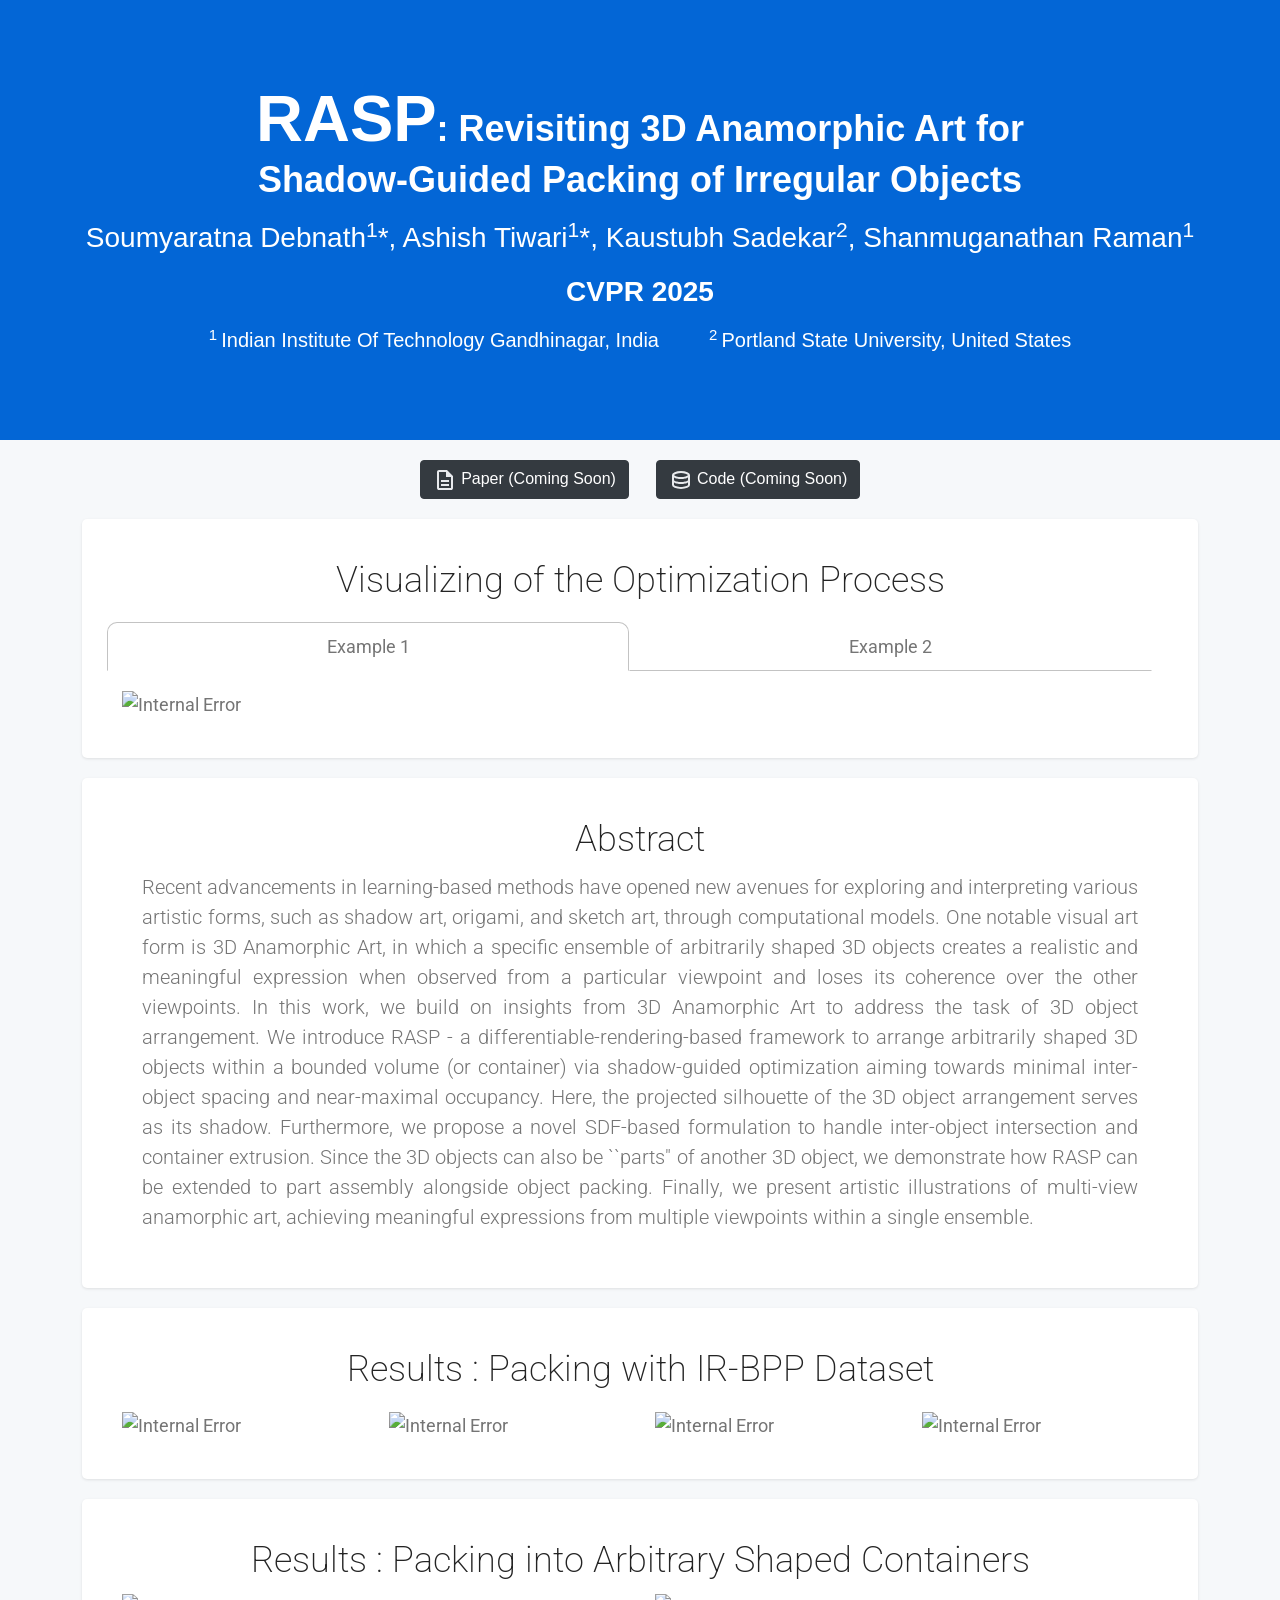
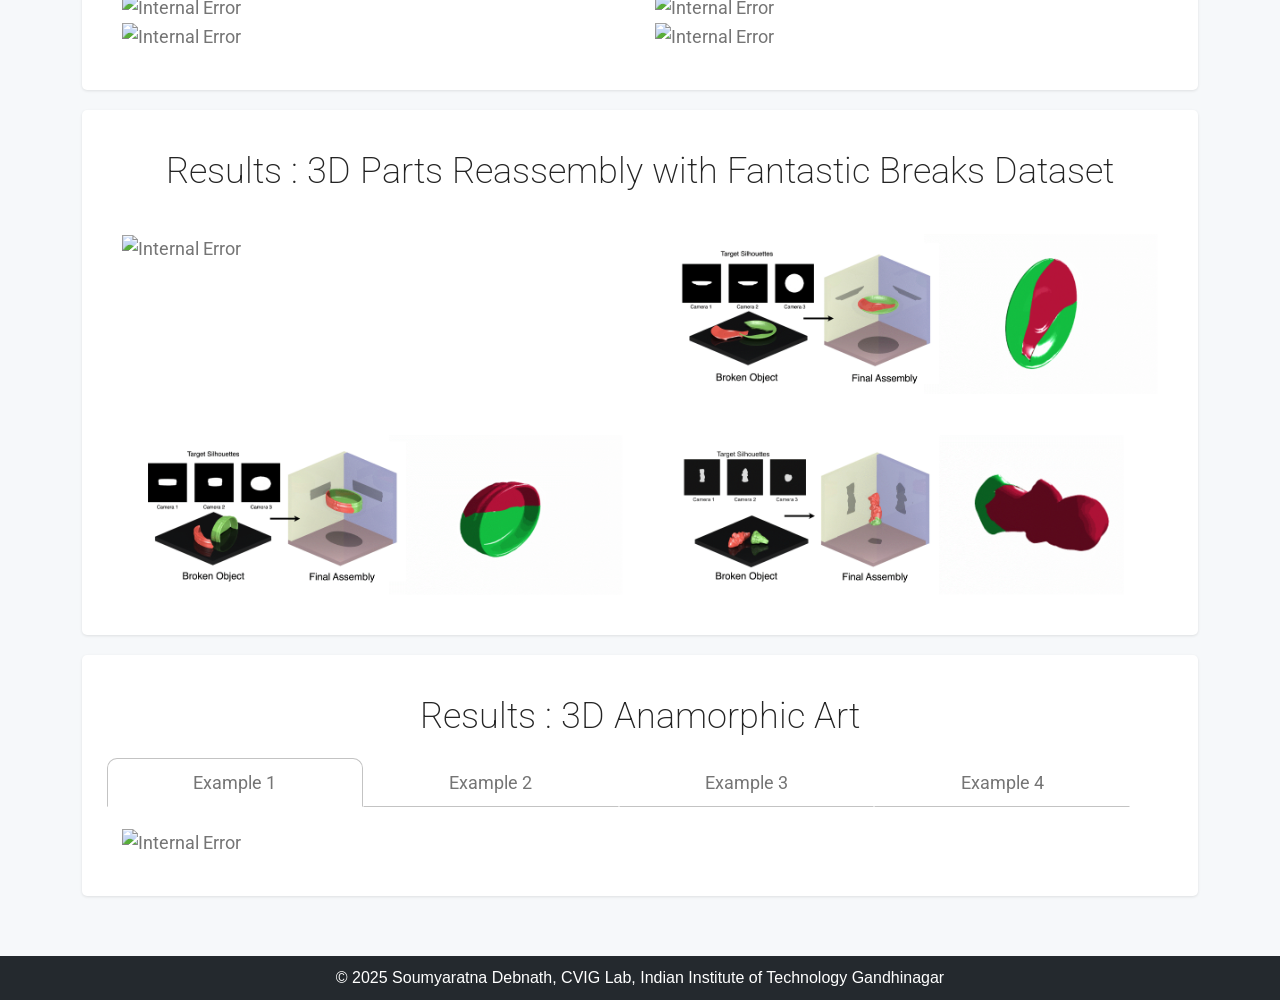
==== index.html @ 567b9231 "updated" ====
<!DOCTYPE html>
<html lang="en">

<head>
    <meta charset="UTF-8">
    <meta name="viewport" content="width=device-width, initial-scale=1.0">
    <title>RASP</title>
    <link rel="preconnect" href="https://fonts.googleapis.com">
    <link rel="preconnect" href="https://fonts.gstatic.com" crossorigin>
    <link href="https://fonts.googleapis.com/css2?family=Roboto:ital,wght@0,100;0,300;0,400;0,500;0,700;0,900;1,100;1,300;1,400;1,500;1,700;1,900&display=swap" rel="stylesheet">
    <link href="https://fonts.googleapis.com/css2?family=Alex+Brush&display=swap" rel="stylesheet">
    <link rel="icon" href="files/box.png" type="image">
    
    <link rel="stylesheet" href="https://stackpath.bootstrapcdn.com/bootstrap/4.5.2/css/bootstrap.min.css">
    <script src="https://code.jquery.com/jquery-3.5.1.slim.min.js"></script>
    <script src="https://cdn.jsdelivr.net/npm/@popperjs/core@2.9.3/dist/umd/popper.min.js"></script>
    <script src="https://stackpath.bootstrapcdn.com/bootstrap/4.5.2/js/bootstrap.min.js"></script>
    <link rel="stylesheet" href="styles.css">
</head>

<body>

    <header class="header area">
        <ul class="bubbles">
            <li></li>
            <li></li>
            <li></li>
            <li></li>
            <li></li>
            <li></li>
            <li></li>
            <li></li>
            <li></li>
            <li></li>
        </ul>
        <h1><span style="font-size: 65px;">RASP</span>: Revisiting 3D Anamorphic Art for <br>Shadow-Guided 
            Packing of Irregular Objects</h1>
        <h3 style="margin-top: 20px;">Soumyaratna Debnath<sup>1</sup>*, Ashish Tiwari<sup>1</sup>*, Kaustubh Sadekar<sup>2</sup>, Shanmuganathan Raman<sup>1</sup></h3>
        <h3 style="margin-top: 20px;"><a href="https://cvpr.thecvf.com" class="sigAnchor">CVPR 2025</a></h3>
        <h5 style="margin-top: 20px;"><sup>1 </sup>Indian Institute Of Technology Gandhinagar, India &nbsp;&nbsp;&nbsp;&nbsp;&nbsp;&nbsp;&nbsp;&nbsp;<sup>2 </sup>Portland State University, United States</h5>
    </header>

    <main class="content">
        
        <div style="display: flex; justify-content: center; margin-bottom: 20px;">
            <a class="btn btn-dark" href="index.html"><img src="files/description.svg"/> Paper (Coming Soon)</a> &nbsp;&nbsp;&nbsp;&nbsp;&nbsp;&nbsp;
            <a class="btn btn-dark" href="index.html"><img src="files/database.svg"/> Code (Coming Soon)</a>
        </div>
        
        <section>
            <h2>Visualizing of the Optimization Process</h2>
            <div class="row" style="margin-top: 20px;">
                <div class="tabOpti activeOpti" data-image="OptiImg1">Example 1</div>
                <div class="tabOpti" data-image="OptiImg2">Example 2</div>
            </div>
            <img id="OptiImg1" class="imgOpti" src="files/gif_hd/13.gif" alt="Internal Error" style="margin-top: 20px;">
            <img id="OptiImg2" class="hiddenOpti imgOpti" src="files/gif_hd/14.gif" alt="Internal Error">
        </section>

        <section>
            <h2>Abstract</h2>
            <p class="abstract">
                Recent advancements in learning-based methods have opened new avenues for exploring and interpreting various artistic forms, such as shadow art, origami, and sketch art, through computational models. One notable visual art form is 3D Anamorphic Art, in which a specific ensemble of arbitrarily shaped 3D objects creates a realistic and meaningful expression when observed from a particular viewpoint and loses its coherence over the other viewpoints. In this work, we build on insights from 3D Anamorphic Art to address the task of 3D object arrangement. We introduce RASP - a differentiable-rendering-based framework to arrange arbitrarily shaped 3D objects within a bounded volume (or container) via shadow-guided optimization aiming towards minimal inter-object spacing and near-maximal occupancy. Here, the projected silhouette of the 3D object arrangement serves as its shadow. Furthermore, we propose a novel SDF-based formulation to handle inter-object intersection and container extrusion. Since the 3D objects can also be ``parts" of another 3D object, we demonstrate how RASP can be extended to part assembly alongside object packing. Finally, we present artistic illustrations of multi-view anamorphic art, achieving meaningful expressions from multiple viewpoints within a single ensemble.
            </p>
        </section>

        <section>
            <h2>Results : Packing with IR-BPP Dataset</h2>
            <div class="row" style="margin-top: 20px;">
                <div class="col-md-3">
                    <img src="files\gif_hd\abc.gif" alt="Internal Error" style="width: 100%;">
                </div>
                <div class="col-md-3">
                    <img src="files\gif_hd\blk.gif" alt="Internal Error" style="width: 100%;">
                </div>
                <div class="col-md-3">
                    <img src="files\gif_hd\gen.gif" alt="Internal Error" style="width: 100%;">
                </div>
                <div class="col-md-3">
                    <img src="files\gif_hd\kit.gif" alt="Internal Error" style="width: 100%;">
                </div>
            </div>
        </section>

        <section>
            <h2>Results : Packing into Arbitrary Shaped Containers</h2>
                <div class="row">
                    <div class="col-md-6">
                        <img src="files\gif_hd\1.gif" alt="Internal Error" style="width: 100%;">
                    </div>
                    <div class="col-md-6">
                        <img src="files\gif_hd\2.gif" alt="Internal Error" style="width: 100%;">
                    </div>
                </div>
                <div class="row">
                    <div class="col-md-6">
                        <img src="files\gif_hd\4.gif" alt="Internal Error" style="width: 100%;">
                    </div>
                    <div class="col-md-6">
                        <img src="files\gif_hd\3.gif" alt="Internal Error" style="width: 100%;">
                    </div>
                </div>
        </section>

        <section>
            <h2>Results : 3D Parts Reassembly with Fantastic Breaks Dataset</h2>
                <div class="row" style="margin-top: 40px;">
                    <div class="col-md-6">
                        <img src="files\gif_hd\5.gif" alt="Internal Error" style="width: 100%;">
                    </div>
                    <div class="col-md-6">
                        <img src="files\gif_hd\6.gif" alt="Internal Error" style="width: 100%;">
                    </div>
                </div>
                <div class="row" style="margin-top: 40px;">
                    <div class="col-md-6">
                        <img src="files\gif_hd\7.gif" alt="Internal Error" style="width: 100%;">
                    </div>
                    <div class="col-md-6">
                        <img src="files\gif_hd\8.gif" alt="Internal Error" style="width: 100%;">
                    </div>
                </div>
        </section>

        <section>
            <h2>Results : 3D Anamorphic Art</h2>
            <!-- Navigation tabs -->
            <div class="row" style="margin-top: 20px;">
                <!-- Notice the data-image now matches the image IDs -->
                <div class="tabAno activeAno" data-image="AnoImg1">Example 1</div>
                <div class="tabAno" data-image="AnoImg2">Example 2</div>
                <div class="tabAno" data-image="AnoImg3">Example 3</div>
                <div class="tabAno" data-image="AnoImg4">Example 4</div>
            </div>
            <!-- Image elements -->
            <img id="AnoImg1" class="imgAno" src="files/gif_hd/10.gif" alt="Internal Error">
            <img id="AnoImg2" class="hiddenAno imgAno" src="files/gif_hd/9.gif" alt="Internal Error">
            <img id="AnoImg3" class="hiddenAno imgAno" src="files/gif_hd/12.gif" alt="Internal Error">
            <img id="AnoImg4" class="hiddenAno imgAno" src="files/gif_hd/11.gif" alt="Internal Error">
        </section>

    </main>

    <footer class="footer">
        &copy; 2025 Soumyaratna Debnath, CVIG Lab, Indian Institute of Technology Gandhinagar
    </footer>

    <script>
        // 3D Anamorphic Art Navigation
        const tabsAno = document.querySelectorAll('.tabAno');
        const imagesAno = document.querySelectorAll('.imgAno');
      
        tabsAno.forEach(tab => {
          tab.addEventListener('click', () => {
            tabsAno.forEach(t => t.classList.remove('activeAno'));
            imagesAno.forEach(img => img.classList.add('hiddenAno'));
      
            tab.classList.add('activeAno');
      
            const imageId = tab.getAttribute('data-image');
            document.getElementById(imageId).classList.remove('hiddenAno');
          });
        });

        // Optimization Process Navigation
        const tabsOpti = document.querySelectorAll('.tabOpti');
        const imagesOpti = document.querySelectorAll('.imgOpti');
      
        tabsOpti.forEach(tab => {
          tab.addEventListener('click', () => {
            tabsOpti.forEach(t => t.classList.remove('activeOpti'));
            imagesOpti.forEach(img => img.classList.add('hiddenOpti'));
      
            tab.classList.add('activeOpti');
      
            const imageId = tab.getAttribute('data-image');
            document.getElementById(imageId).classList.remove('hiddenOpti');
          });
        });
    </script>
</body>
</html>
---- styles.css ----
/* Resetting default styles */
* {
    margin: 0;
    padding: 0;
    box-sizing: border-box;
}
/* Body and container styles */
body {
    font-family: Arial, sans-serif;
    background-color: #f6f8fa;
    color: #333;
    overflow-x: hidden;
}
/* Header styles */
.header {
    background-color: #0366d6;
    color: #ffffff;
    padding: 80px 40px;
    text-align: center;
}

.header h1 {
    margin-bottom: 10px;
    font-weight: 600;
    font-size: 36px;
}
/* Main content styles */
.content {
    padding: 20px;
    background-color: #f6f8fa;
}
.content section {
    margin-left: 5%;
    margin-right: 5%;
    margin-bottom: 20px;
    background-color: #ffffff;
    padding: 40px;
    border-radius: 5px;
    box-shadow: 0 1px 3px rgba(0, 0, 0, 0.1);
    font-size: 18px;
    color: #757575;

    font-family: "Roboto", sans-serif;
    font-weight: 400;
    font-style: normal;
}
.content h2 {
    margin-bottom: 0px;
    color: #242424; 
    font-family: "Roboto", sans-serif;
    font-weight: 200;
    font-size: 36px;
    text-align: center;
    margin-bottom: 10px;
}

/* Footer styles */
.footer {
    background-color: #24292e;
    color: #ffffff;
    text-align: center;
    padding: 10px 0;
    margin-top: 20px;
}

/* Custom */
p {
    text-align: justify;
}
.scribImg {
    border: 1px solid rgb(184, 184, 184);
    border-radius: 20px;
}
.scribImgCol{
    padding:1px;
}
.rowHeadding{
    padding: 2px; 
    color:#ffffff;
    text-align: center;
    /* font-family: serif; */
    font-weight: bold;
    background-color: #00152d;
    border: 2px solid white;
    margin-bottom: 5px;
    border-radius: 50px;
}
.generationLabel{
    display: flex; 
    justify-content: center;
    /* font-family: serif; */
    color: #0366d6;
    align-items: center;
}
.realImg{
    border-radius: 20px;
}
.sigAnchor{
    color: rgb(255, 255, 255);
    text-decoration: none;
    font-weight: bold;
}
.sigAnchor:hover{
    color: rgb(255, 255, 255);
    text-decoration: none;
}
.teaserImage{
    width: 100%;
    margin-left: auto;
    margin-right: auto;
    position: fixed;
    z-index: -1;
}
#placeHolder{
    height: 50vh;
}
#bgWrap{
    position: absolute;
    z-index: -2;
    width: 100%;
    height: 100%;
    top: 0;
    left: 0;
}
.abstract{
    padding-left: 20px; padding-right:20px;
    font-family: 'Roboto', sans-serif;
    font-weight: 300;
    font-size: 20px;
}
/* Styling for the navigation tabs for Anomorpic */
.tabAno {
    display: inline-block;
    text-align: center;
    cursor: pointer;
    padding: 10px;
    width: 24%;
    border-left: 1px solid white;
    border-right: 1px solid white;
    border-top: 1px solid white;
    border-bottom: 1px solid rgb(195, 195, 195);
    margin-bottom: 20px;
}
.activeAno {
    border-left: 1px solid rgb(195, 195, 195);
    border-right: 1px solid rgb(195, 195, 195);
    border-top: 1px solid rgb(195, 195, 195);
    border-bottom: 1px solid white;
    border-radius: 10px 10px 0px 0px;
}
.hiddenAno {
    display: none;
}
.imgAno {
    width: 100%;
}
/* Styling for the navigation tabs for Optimization */
.tabOpti {
    display: inline-block;
    text-align: center;
    cursor: pointer;
    padding: 10px;
    width: 49%;
    border-left: 1px solid white;
    border-right: 1px solid white;
    border-top: 1px solid white;
    border-bottom: 1px solid rgb(195, 195, 195);
}
.activeOpti {
    border-left: 1px solid rgb(195, 195, 195);
    border-right: 1px solid rgb(195, 195, 195);
    border-top: 1px solid rgb(195, 195, 195);
    border-bottom: 1px solid white;
    border-radius: 10px 10px 0px 0px;
}
.hiddenOpti {
    display: none;
}
.imgOpti {
    width: 100%;
}

.area {
    position: relative;
    background: #0366d6;  
    background: -webkit-linear-gradient(to left, #8f94fb, #4e54c8);  
    width: 100%;
    overflow: hidden;
  }
  
  /* //////////////////////// Animations //////////////////////// */
    
  /* Container for the floating shapes */
  .bubbles {
    position: absolute;
    top: 0;
    left: 0;
    width: 100%;
    height: 100%;
    z-index: 1;
    margin: 0;
    padding: 0;
    list-style: none;
  }
    
  /* Base styling for each bubble converted to a rounded square */
  .bubbles li {
    position: absolute;
    display: block;
    background: rgba(255, 255, 255, 0.3);
    bottom: -150px; /* Start below the visible area */
    border-radius: 10px; /* Rounded corners */
    animation: floatAndRotate linear infinite;
  }
    
  /* Define variations for each shape with slower animation durations */
  .bubbles li:nth-child(1) {
    left: 10%;
    width: 40px;
    height: 40px;
    animation-duration: 24s;
    animation-delay: 0s;
  }
    
  .bubbles li:nth-child(2) {
    left: 20%;
    width: 60px;
    height: 60px;
    animation-duration: 30s;
    animation-delay: 2s;
  }
    
  .bubbles li:nth-child(3) {
    left: 25%;
    width: 50px;
    height: 50px;
    animation-duration: 36s;
    animation-delay: 4s;
  }
    
  .bubbles li:nth-child(4) {
    left: 40%;
    width: 30px;
    height: 30px;
    animation-duration: 20s;
    animation-delay: 0s;
  }
    
  .bubbles li:nth-child(5) {
    left: 55%;
    width: 70px;
    height: 70px;
    animation-duration: 40s;
    animation-delay: 3s;
  }
    
  .bubbles li:nth-child(6) {
    left: 65%;
    width: 40px;
    height: 40px;
    animation-duration: 24s;
    animation-delay: 1s;
  }
    
  .bubbles li:nth-child(7) {
    left: 75%;
    width: 50px;
    height: 50px;
    animation-duration: 28s;
    animation-delay: 4s;
  }
    
  .bubbles li:nth-child(8) {
    left: 85%;
    width: 30px;
    height: 30px;
    animation-duration: 22s;
    animation-delay: 0s;
  }
    
  .bubbles li:nth-child(9) {
    left: 90%;
    width: 60px;
    height: 60px;
    animation-duration: 32s;
    animation-delay: 2s;
  }
    
  .bubbles li:nth-child(10) {
    left: 5%;
    width: 50px;
    height: 50px;
    animation-duration: 26s;
    animation-delay: 3s;
  }
    
  /* Keyframes for floating upward and rotating */
  @keyframes floatAndRotate {
    0% {
      transform: translateY(0) rotate(0deg) scale(1);
      opacity: 0.5;
    }
    100% {
      transform: translateY(-1000px) rotate(360deg) scale(1.5);
      opacity: 0;
    }
  }
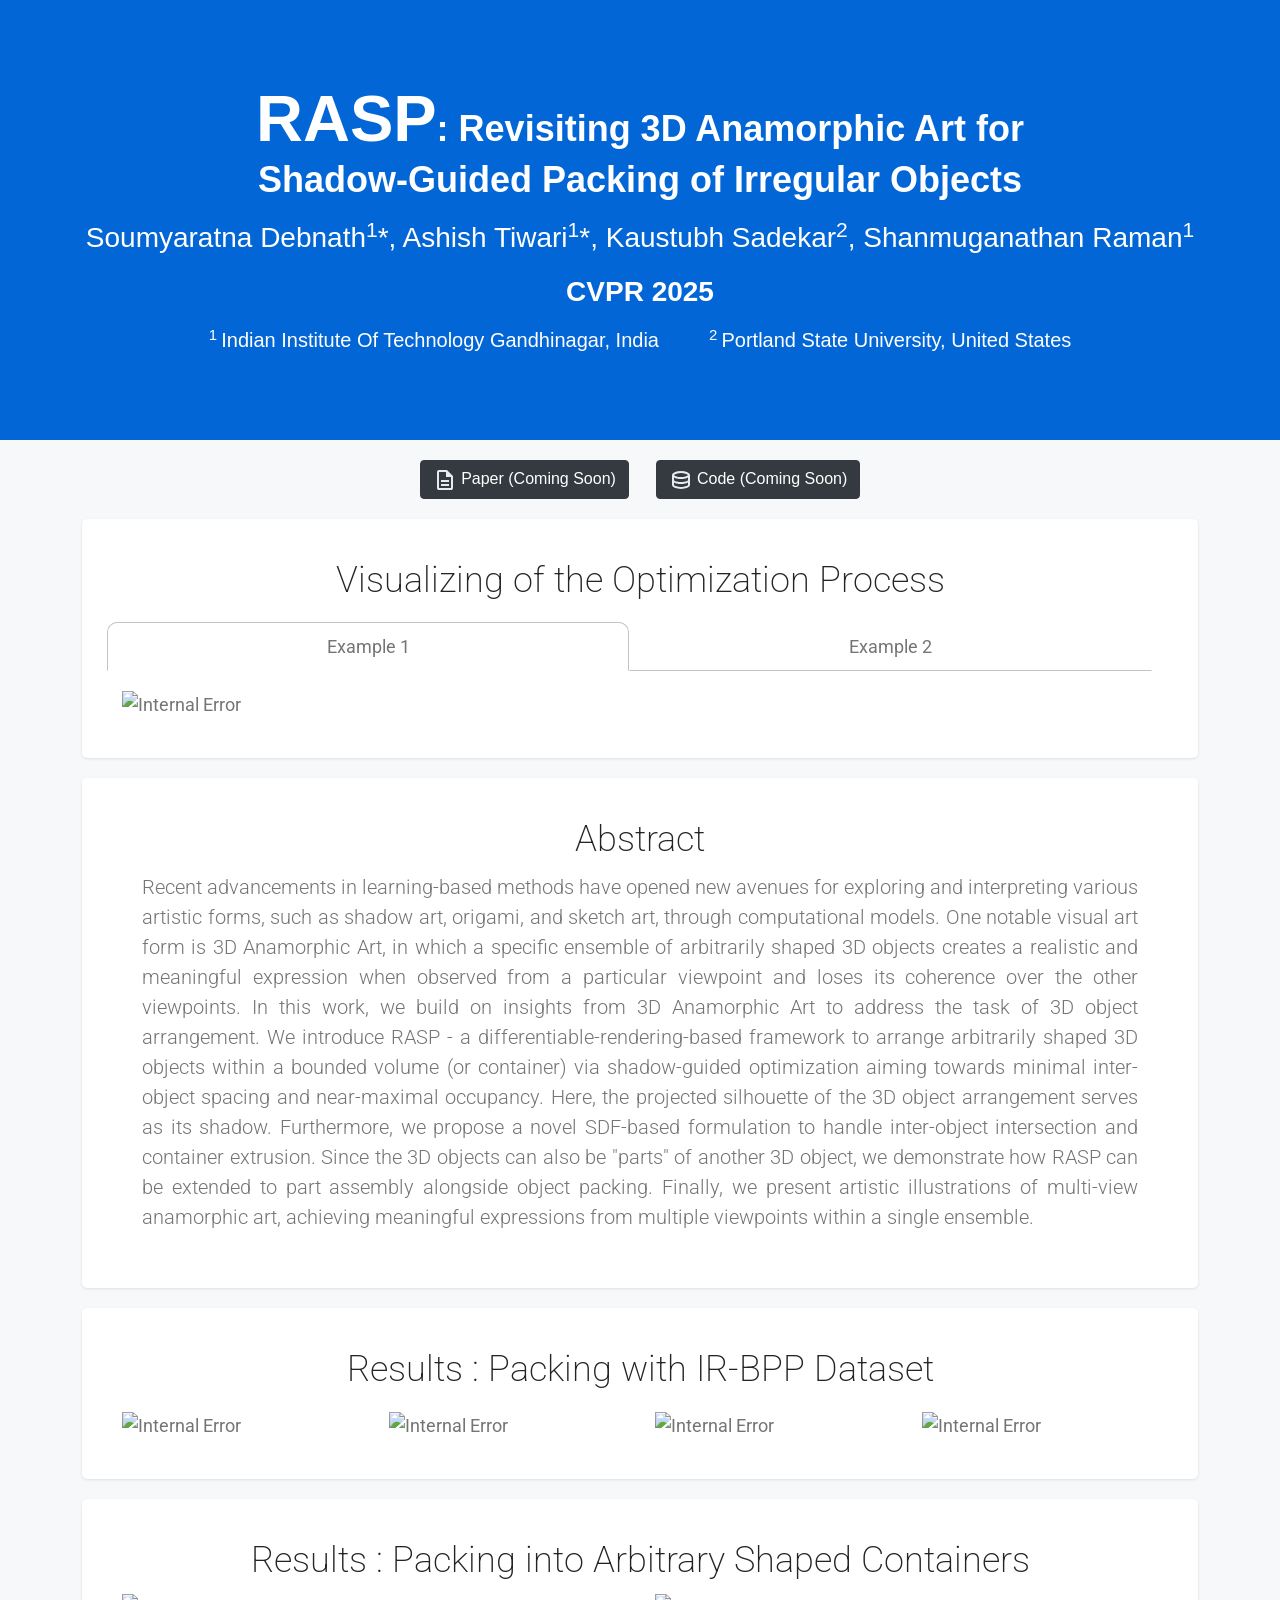
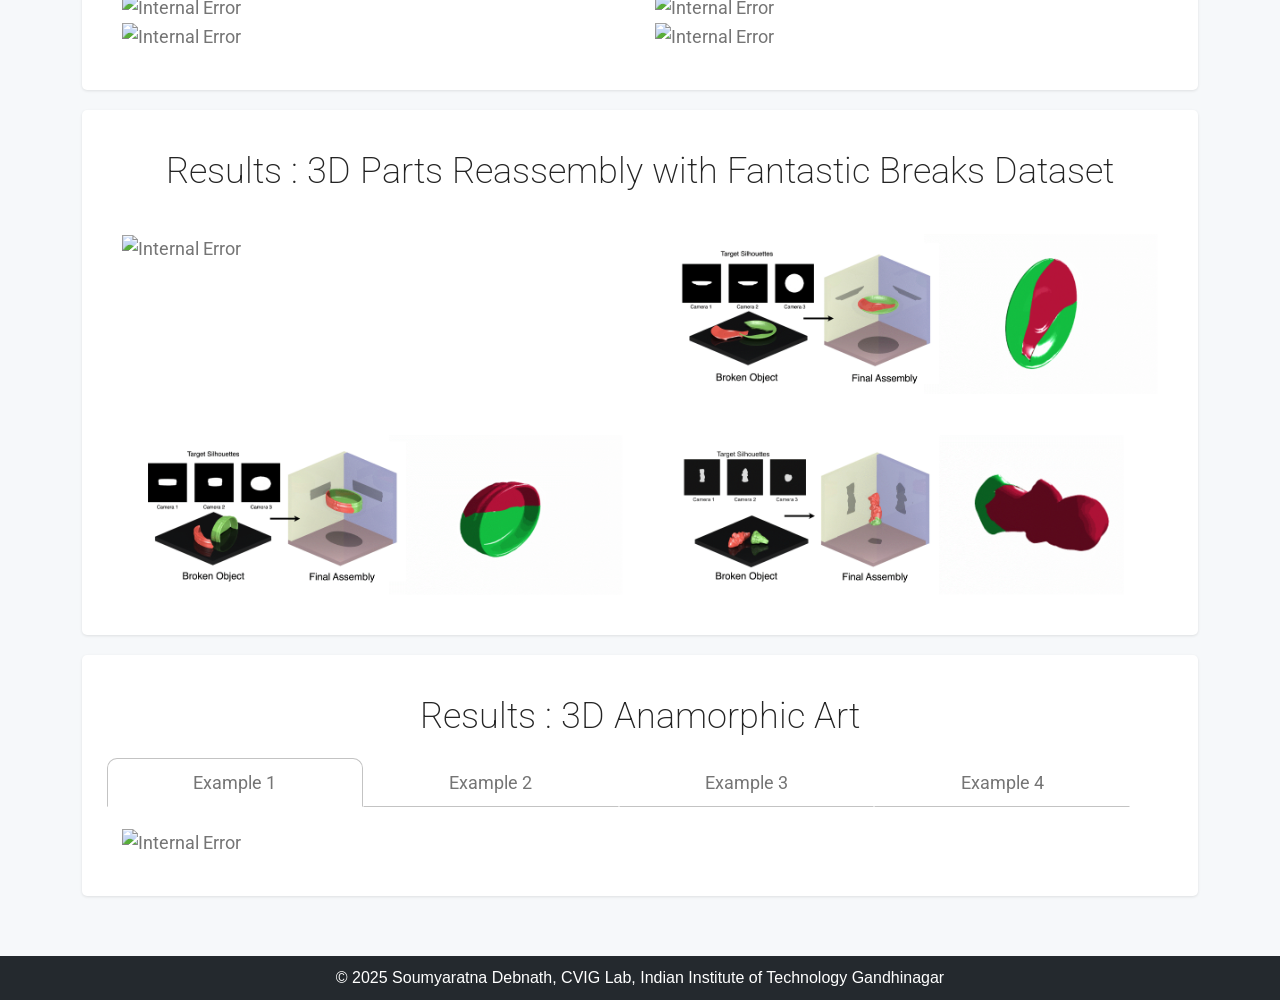
==== commit 03991adf: "Update index.html" ====
--- a/index.html
+++ b/index.html
@@ -60,7 +60,7 @@
         <section>
             <h2>Abstract</h2>
             <p class="abstract">
-                Recent advancements in learning-based methods have opened new avenues for exploring and interpreting various artistic forms, such as shadow art, origami, and sketch art, through computational models. One notable visual art form is 3D Anamorphic Art, in which a specific ensemble of arbitrarily shaped 3D objects creates a realistic and meaningful expression when observed from a particular viewpoint and loses its coherence over the other viewpoints. In this work, we build on insights from 3D Anamorphic Art to address the task of 3D object arrangement. We introduce RASP - a differentiable-rendering-based framework to arrange arbitrarily shaped 3D objects within a bounded volume (or container) via shadow-guided optimization aiming towards minimal inter-object spacing and near-maximal occupancy. Here, the projected silhouette of the 3D object arrangement serves as its shadow. Furthermore, we propose a novel SDF-based formulation to handle inter-object intersection and container extrusion. Since the 3D objects can also be ``parts" of another 3D object, we demonstrate how RASP can be extended to part assembly alongside object packing. Finally, we present artistic illustrations of multi-view anamorphic art, achieving meaningful expressions from multiple viewpoints within a single ensemble.
+                Recent advancements in learning-based methods have opened new avenues for exploring and interpreting various artistic forms, such as shadow art, origami, and sketch art, through computational models. One notable visual art form is 3D Anamorphic Art, in which a specific ensemble of arbitrarily shaped 3D objects creates a realistic and meaningful expression when observed from a particular viewpoint and loses its coherence over the other viewpoints. In this work, we build on insights from 3D Anamorphic Art to address the task of 3D object arrangement. We introduce RASP - a differentiable-rendering-based framework to arrange arbitrarily shaped 3D objects within a bounded volume (or container) via shadow-guided optimization aiming towards minimal inter-object spacing and near-maximal occupancy. Here, the projected silhouette of the 3D object arrangement serves as its shadow. Furthermore, we propose a novel SDF-based formulation to handle inter-object intersection and container extrusion. Since the 3D objects can also be "parts" of another 3D object, we demonstrate how RASP can be extended to part assembly alongside object packing. Finally, we present artistic illustrations of multi-view anamorphic art, achieving meaningful expressions from multiple viewpoints within a single ensemble.
             </p>
         </section>
 
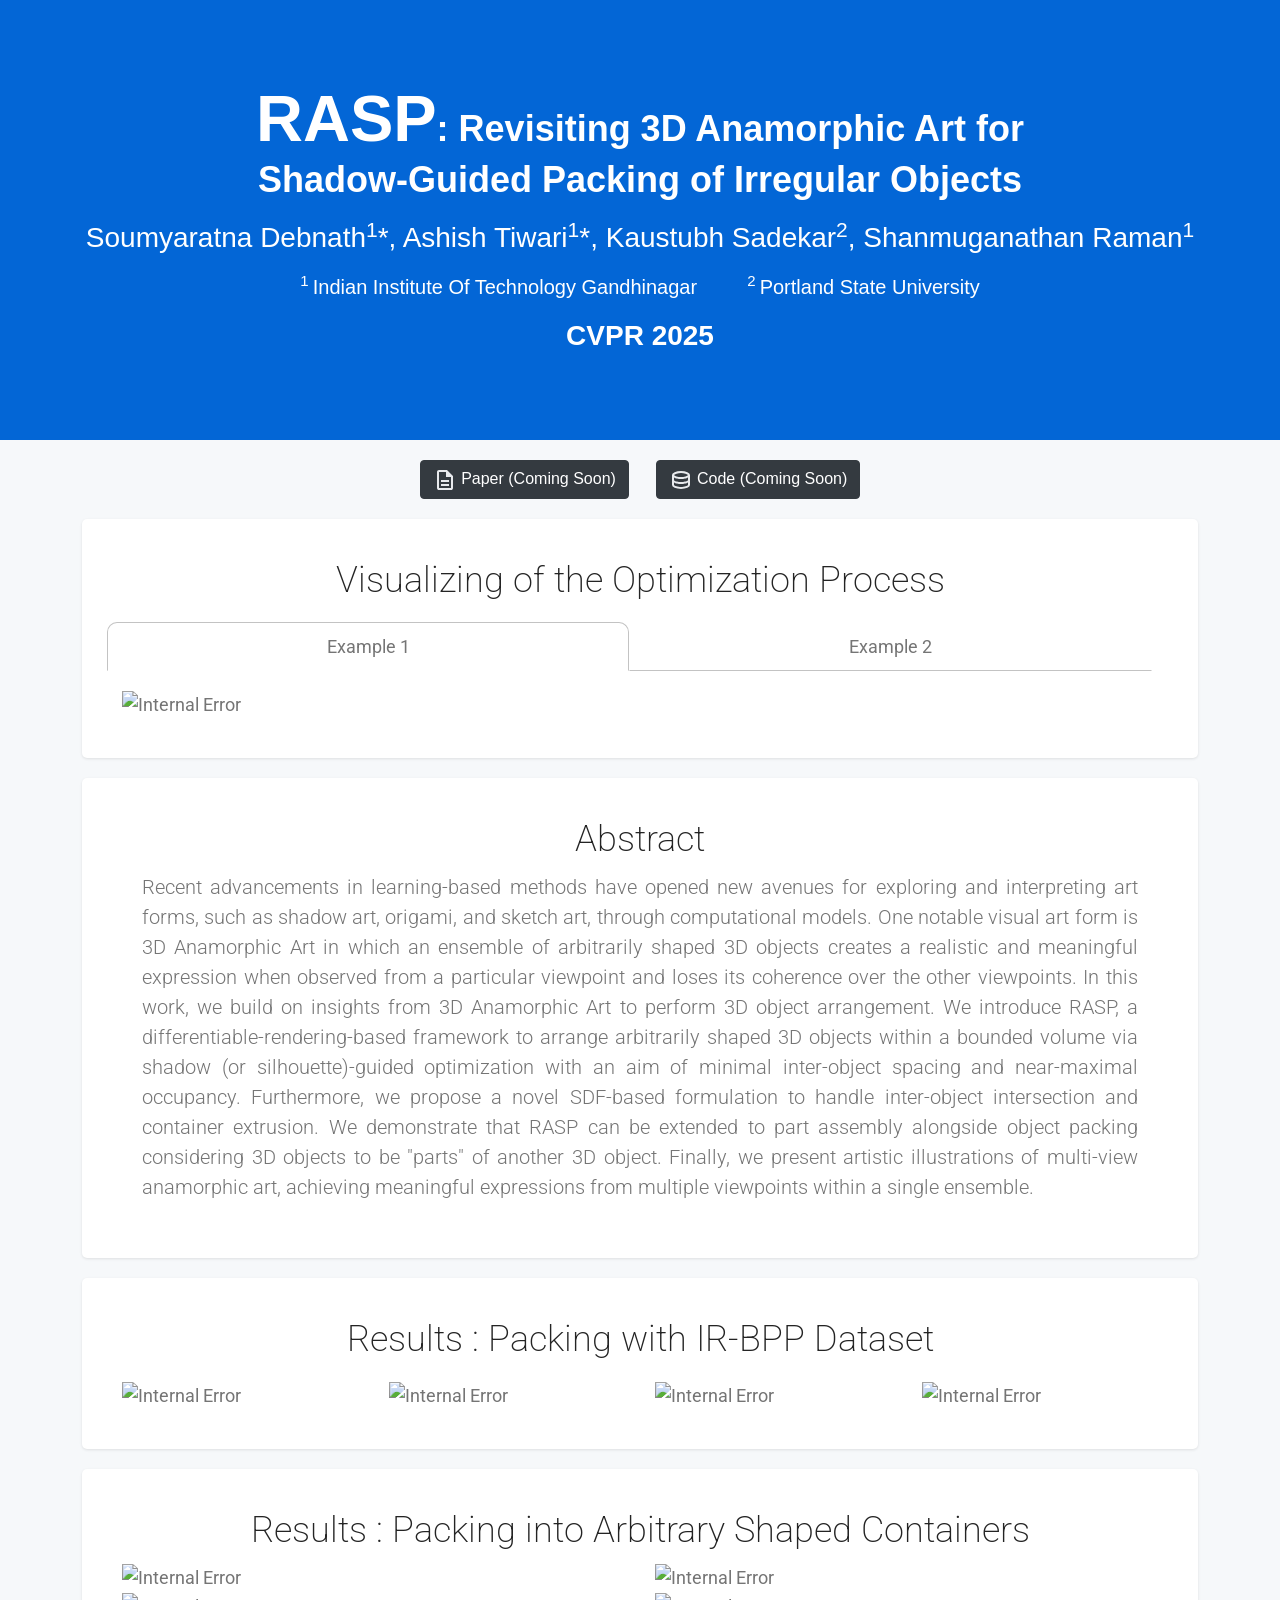
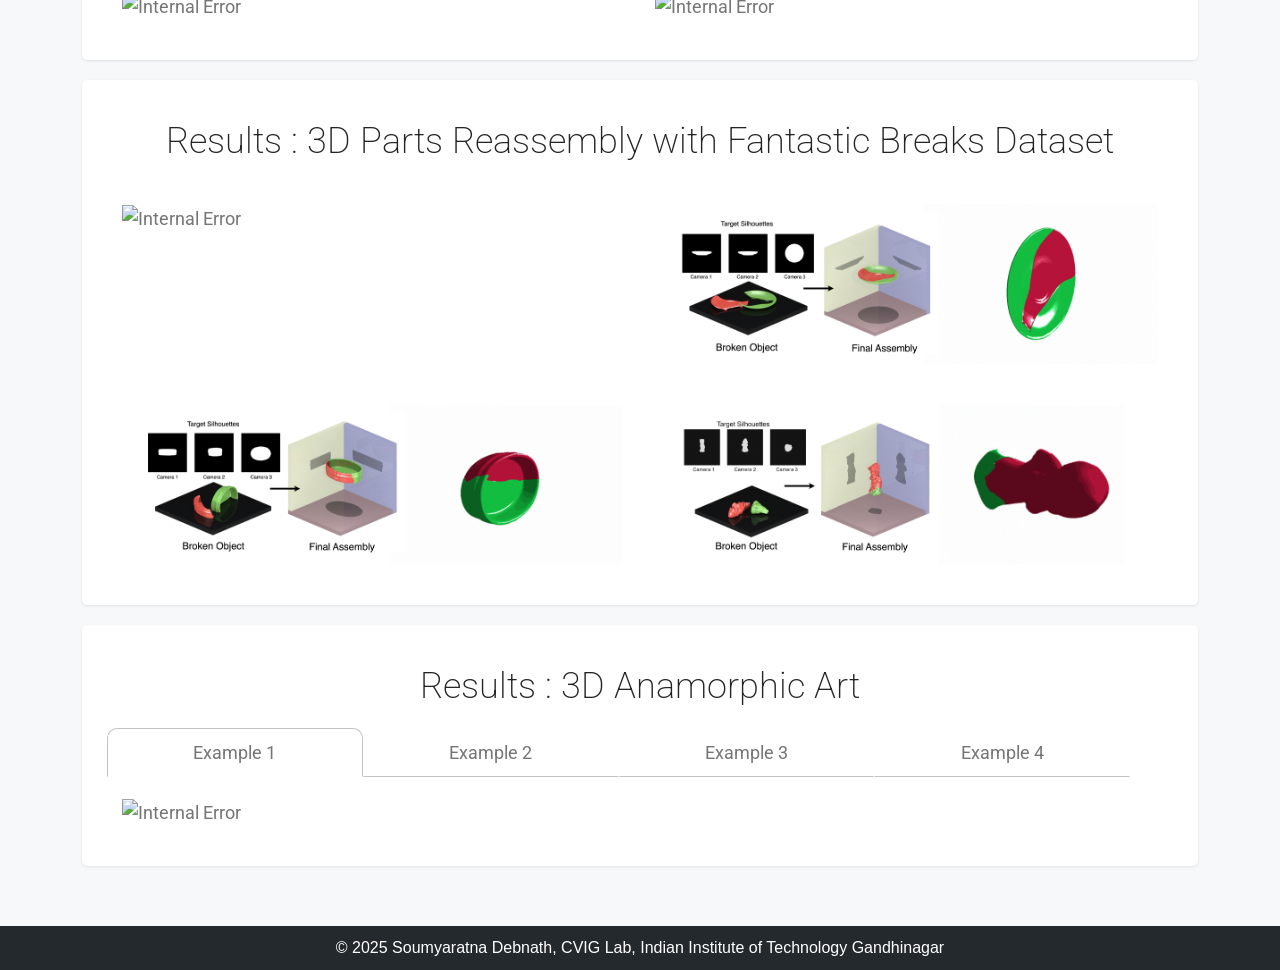
==== commit 7a23c361: "updated" ====
--- a/index.html
+++ b/index.html
@@ -32,12 +32,28 @@
             <li></li>
             <li></li>
             <li></li>
+            
+            <h1><span style="font-size: 65px;">RASP</span>: Revisiting 3D Anamorphic Art for <br>Shadow-Guided Packing of Irregular Objects</h1>
+            <h3 style="margin-top: 20px; z-index: 999;">
+                <a href="https://soumyaratnadebnath.github.io" style="text-decoration: none; color: white;">Soumyaratna Debnath<sup>1</sup>*</a>, 
+                <a href="https://sites.google.com/iitgn.ac.in/ashishtiwari" style="text-decoration: none; color: white;">Ashish Tiwari<sup>1</sup>*</a>, 
+                <a href="https://kaustubh-sadekar.github.io" style="text-decoration: none; color: white;">Kaustubh Sadekar<sup>2</sup></a>, 
+                <a href="https://shanmuga.people.iitgn.ac.in" style="text-decoration: none; color: white;">Shanmuganathan Raman<sup>1</sup></a>
+            </h3>
+            <h5 style="margin-top: 20px;"><sup>1 </sup>Indian Institute Of Technology Gandhinagar &nbsp;&nbsp;&nbsp;&nbsp;&nbsp;&nbsp;&nbsp;&nbsp;<sup>2 </sup>Portland State University</h5>
+            <h3 style="margin-top: 20px;"><a href="https://cvpr.thecvf.com" class="sigAnchor">CVPR 2025</a></h3>
+        
         </ul>
-        <h1><span style="font-size: 65px;">RASP</span>: Revisiting 3D Anamorphic Art for <br>Shadow-Guided 
-            Packing of Irregular Objects</h1>
-        <h3 style="margin-top: 20px;">Soumyaratna Debnath<sup>1</sup>*, Ashish Tiwari<sup>1</sup>*, Kaustubh Sadekar<sup>2</sup>, Shanmuganathan Raman<sup>1</sup></h3>
-        <h3 style="margin-top: 20px;"><a href="https://cvpr.thecvf.com" class="sigAnchor">CVPR 2025</a></h3>
-        <h5 style="margin-top: 20px;"><sup>1 </sup>Indian Institute Of Technology Gandhinagar, India &nbsp;&nbsp;&nbsp;&nbsp;&nbsp;&nbsp;&nbsp;&nbsp;<sup>2 </sup>Portland State University, United States</h5>
+
+        <div style="opacity: 0;"> <!-- This is a hack to make the text visible AND maintain the size of the blue panel -->
+            <h1><span style="font-size: 65px;">RASP</span>: Revisiting 3D Anamorphic Art for <br>Shadow-Guided Packing of Irregular Objects</h1>
+            <h3 style="margin-top: 20px; z-index: 999;">
+                Soumyaratna Debnath<sup>1</sup>*, Ashish Tiwari<sup>1</sup>*, Kaustubh Sadekar<sup>2</sup>, Shanmuganathan Raman<sup>1</sup>
+            </h3>
+            <h5 style="margin-top: 20px;"><sup>1 </sup>Indian Institute Of Technology Gandhinagar &nbsp;&nbsp;&nbsp;&nbsp;&nbsp;&nbsp;&nbsp;&nbsp;<sup>2 </sup>Portland State University</h5>
+            <h3 style="margin-top: 20px;"><a href="https://cvpr.thecvf.com" class="sigAnchor">CVPR 2025</a></h3>
+        </div>
+
     </header>
 
     <main class="content">
@@ -60,7 +76,7 @@
         <section>
             <h2>Abstract</h2>
             <p class="abstract">
-                Recent advancements in learning-based methods have opened new avenues for exploring and interpreting various artistic forms, such as shadow art, origami, and sketch art, through computational models. One notable visual art form is 3D Anamorphic Art, in which a specific ensemble of arbitrarily shaped 3D objects creates a realistic and meaningful expression when observed from a particular viewpoint and loses its coherence over the other viewpoints. In this work, we build on insights from 3D Anamorphic Art to address the task of 3D object arrangement. We introduce RASP - a differentiable-rendering-based framework to arrange arbitrarily shaped 3D objects within a bounded volume (or container) via shadow-guided optimization aiming towards minimal inter-object spacing and near-maximal occupancy. Here, the projected silhouette of the 3D object arrangement serves as its shadow. Furthermore, we propose a novel SDF-based formulation to handle inter-object intersection and container extrusion. Since the 3D objects can also be "parts" of another 3D object, we demonstrate how RASP can be extended to part assembly alongside object packing. Finally, we present artistic illustrations of multi-view anamorphic art, achieving meaningful expressions from multiple viewpoints within a single ensemble.
+                Recent advancements in learning-based methods have opened new avenues for exploring and interpreting art forms, such as shadow art, origami, and sketch art, through computational models. One notable visual art form is 3D Anamorphic Art in which an ensemble of arbitrarily shaped 3D objects creates a realistic and meaningful expression when observed from a particular viewpoint and loses its coherence over the other viewpoints. In this work, we build on insights from 3D Anamorphic Art to perform 3D object arrangement. We introduce RASP, a differentiable-rendering-based framework to arrange arbitrarily shaped 3D objects within a bounded volume via shadow (or silhouette)-guided optimization with an aim of minimal inter-object spacing and near-maximal occupancy. Furthermore, we propose a novel SDF-based formulation to handle inter-object intersection and container extrusion. We demonstrate that RASP can be extended to part assembly alongside object packing considering 3D objects to be "parts" of another 3D object. Finally, we present artistic illustrations of multi-view anamorphic art, achieving meaningful expressions from multiple viewpoints within a single ensemble.
             </p>
         </section>
 
--- a/styles.css
+++ b/styles.css
@@ -201,6 +201,7 @@
     margin: 0;
     padding: 0;
     list-style: none;
+    padding-top: 80px;
   }
     
   /* Base styling for each bubble converted to a rounded square */
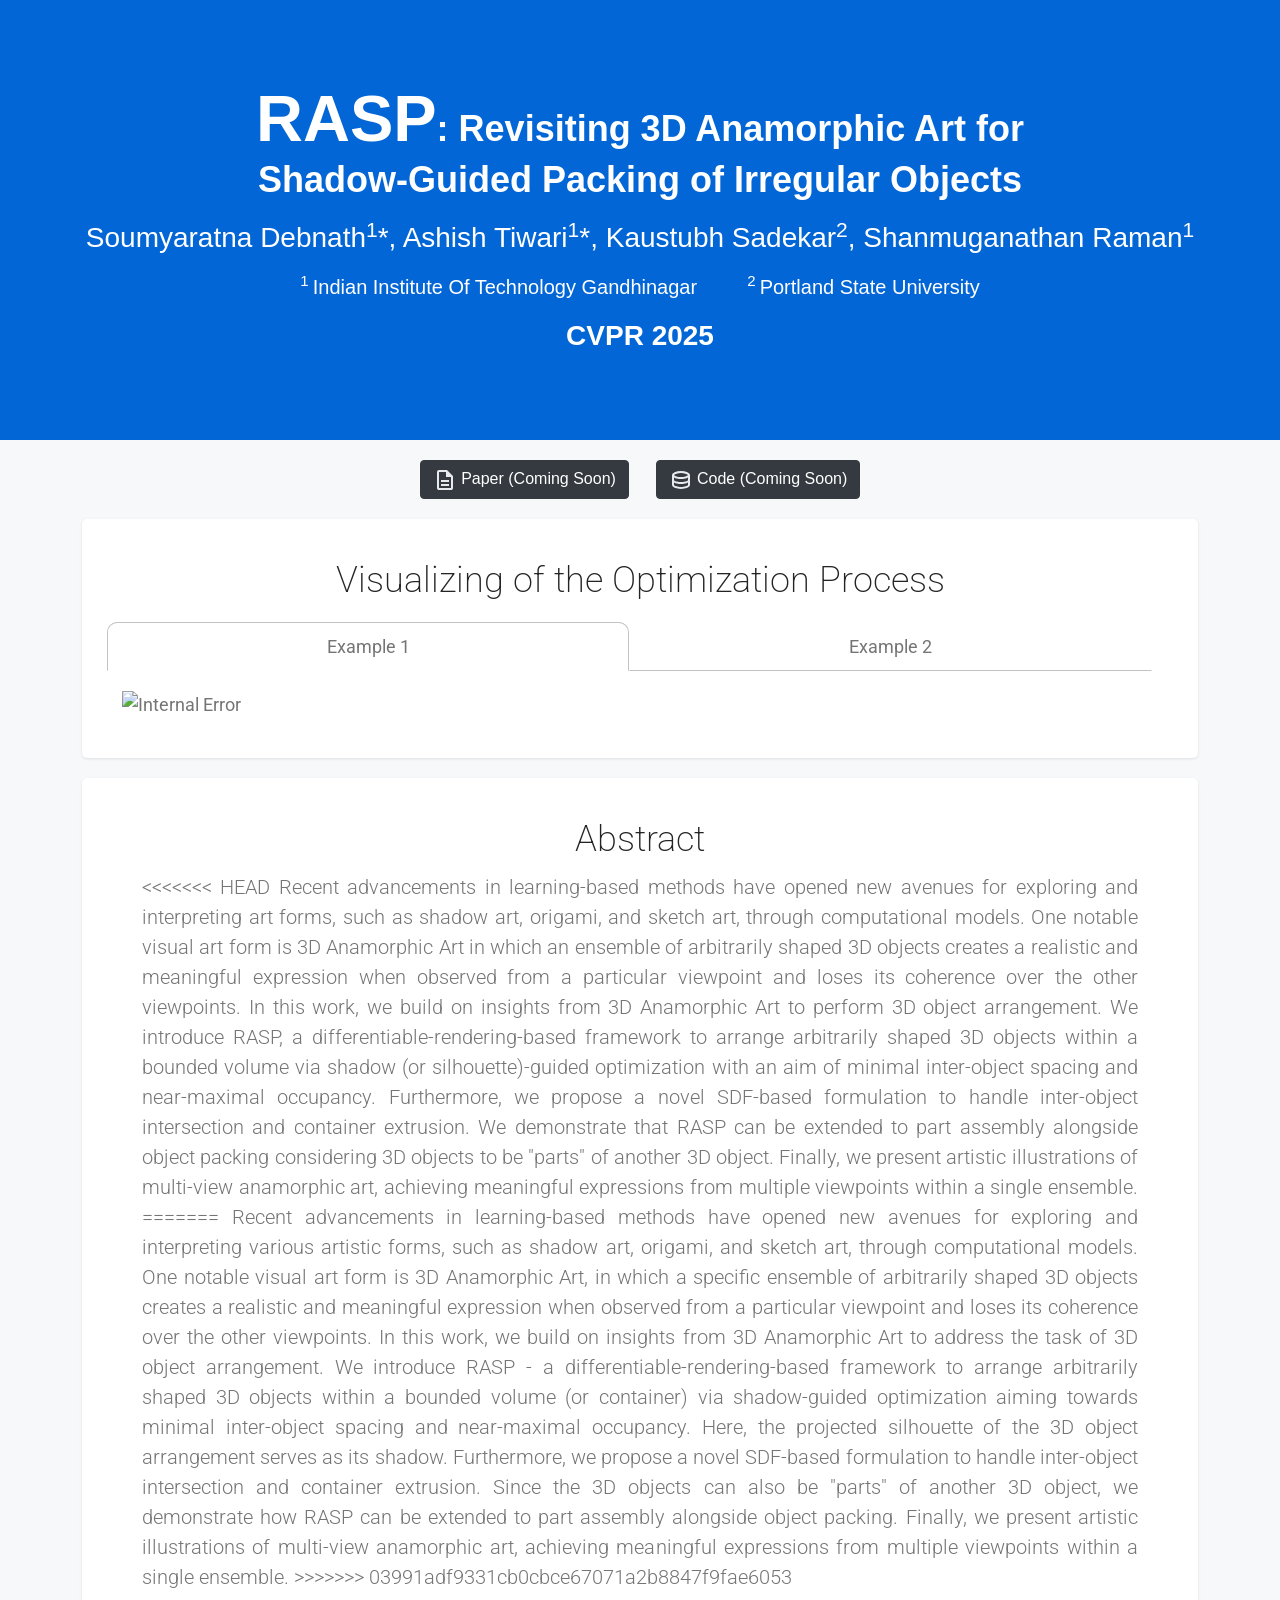
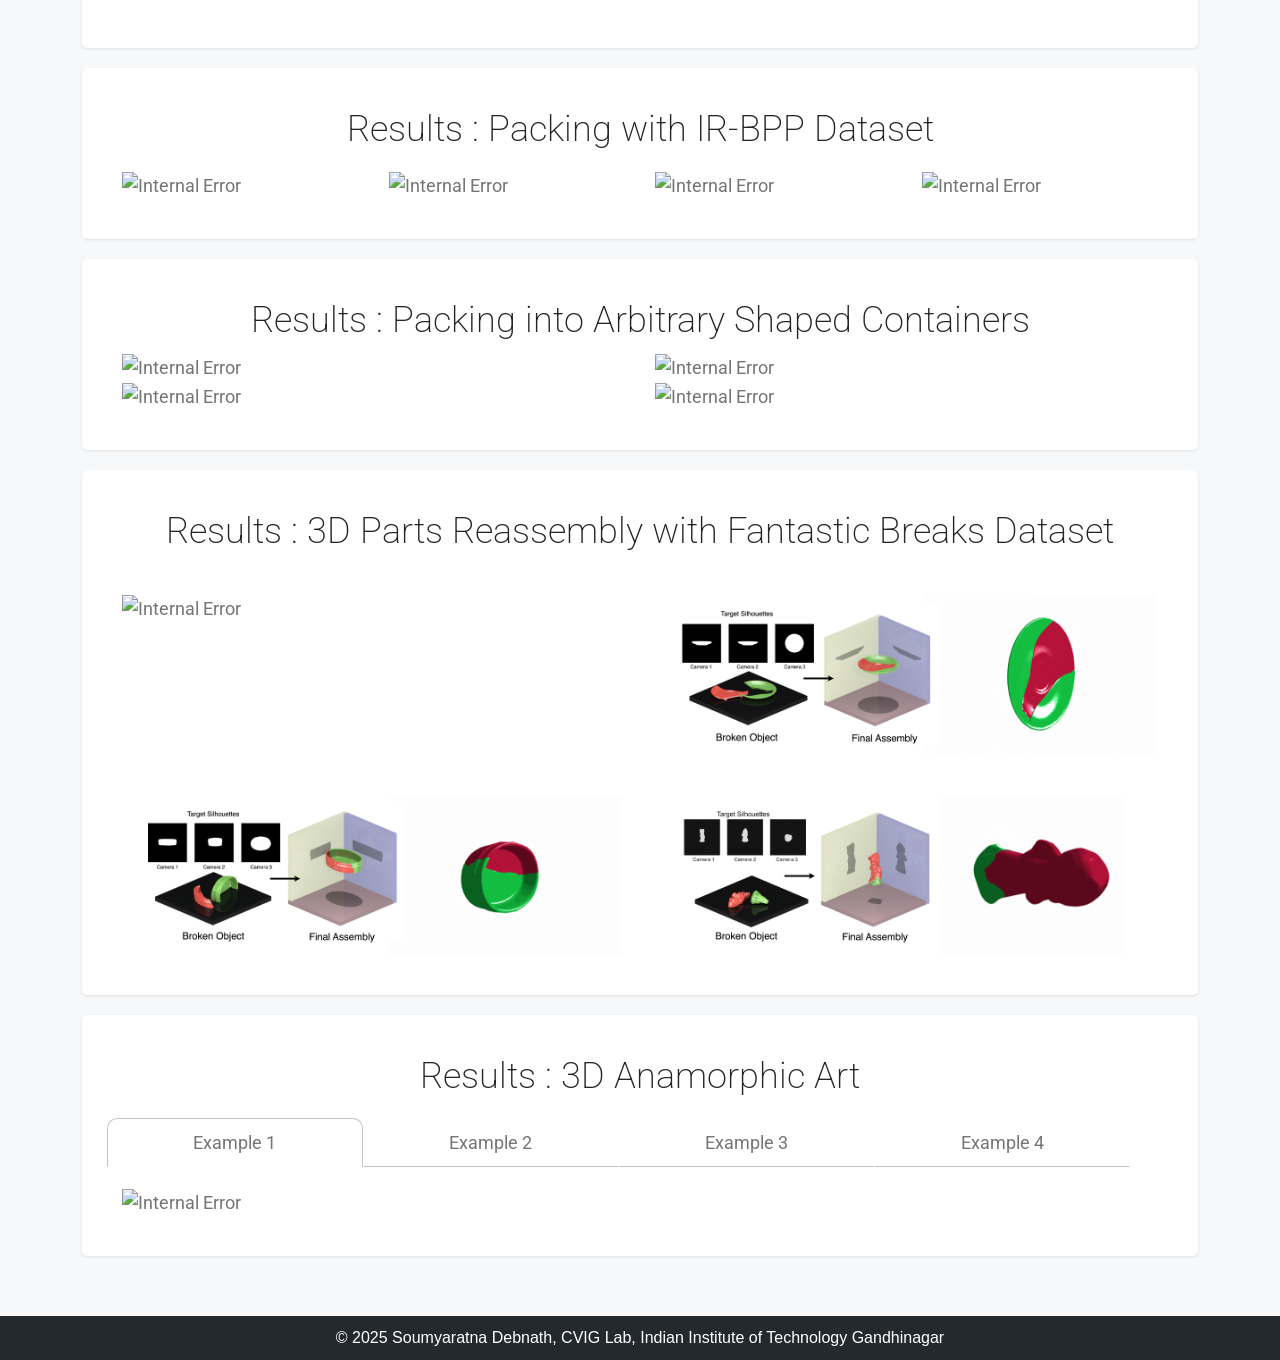
==== commit 3659bec8: "updated" ====
--- a/index.html
+++ b/index.html
@@ -76,7 +76,11 @@
         <section>
             <h2>Abstract</h2>
             <p class="abstract">
+<<<<<<< HEAD
                 Recent advancements in learning-based methods have opened new avenues for exploring and interpreting art forms, such as shadow art, origami, and sketch art, through computational models. One notable visual art form is 3D Anamorphic Art in which an ensemble of arbitrarily shaped 3D objects creates a realistic and meaningful expression when observed from a particular viewpoint and loses its coherence over the other viewpoints. In this work, we build on insights from 3D Anamorphic Art to perform 3D object arrangement. We introduce RASP, a differentiable-rendering-based framework to arrange arbitrarily shaped 3D objects within a bounded volume via shadow (or silhouette)-guided optimization with an aim of minimal inter-object spacing and near-maximal occupancy. Furthermore, we propose a novel SDF-based formulation to handle inter-object intersection and container extrusion. We demonstrate that RASP can be extended to part assembly alongside object packing considering 3D objects to be "parts" of another 3D object. Finally, we present artistic illustrations of multi-view anamorphic art, achieving meaningful expressions from multiple viewpoints within a single ensemble.
+=======
+                Recent advancements in learning-based methods have opened new avenues for exploring and interpreting various artistic forms, such as shadow art, origami, and sketch art, through computational models. One notable visual art form is 3D Anamorphic Art, in which a specific ensemble of arbitrarily shaped 3D objects creates a realistic and meaningful expression when observed from a particular viewpoint and loses its coherence over the other viewpoints. In this work, we build on insights from 3D Anamorphic Art to address the task of 3D object arrangement. We introduce RASP - a differentiable-rendering-based framework to arrange arbitrarily shaped 3D objects within a bounded volume (or container) via shadow-guided optimization aiming towards minimal inter-object spacing and near-maximal occupancy. Here, the projected silhouette of the 3D object arrangement serves as its shadow. Furthermore, we propose a novel SDF-based formulation to handle inter-object intersection and container extrusion. Since the 3D objects can also be "parts" of another 3D object, we demonstrate how RASP can be extended to part assembly alongside object packing. Finally, we present artistic illustrations of multi-view anamorphic art, achieving meaningful expressions from multiple viewpoints within a single ensemble.
+>>>>>>> 03991adf9331cb0cbce67071a2b8847f9fae6053
             </p>
         </section>
 
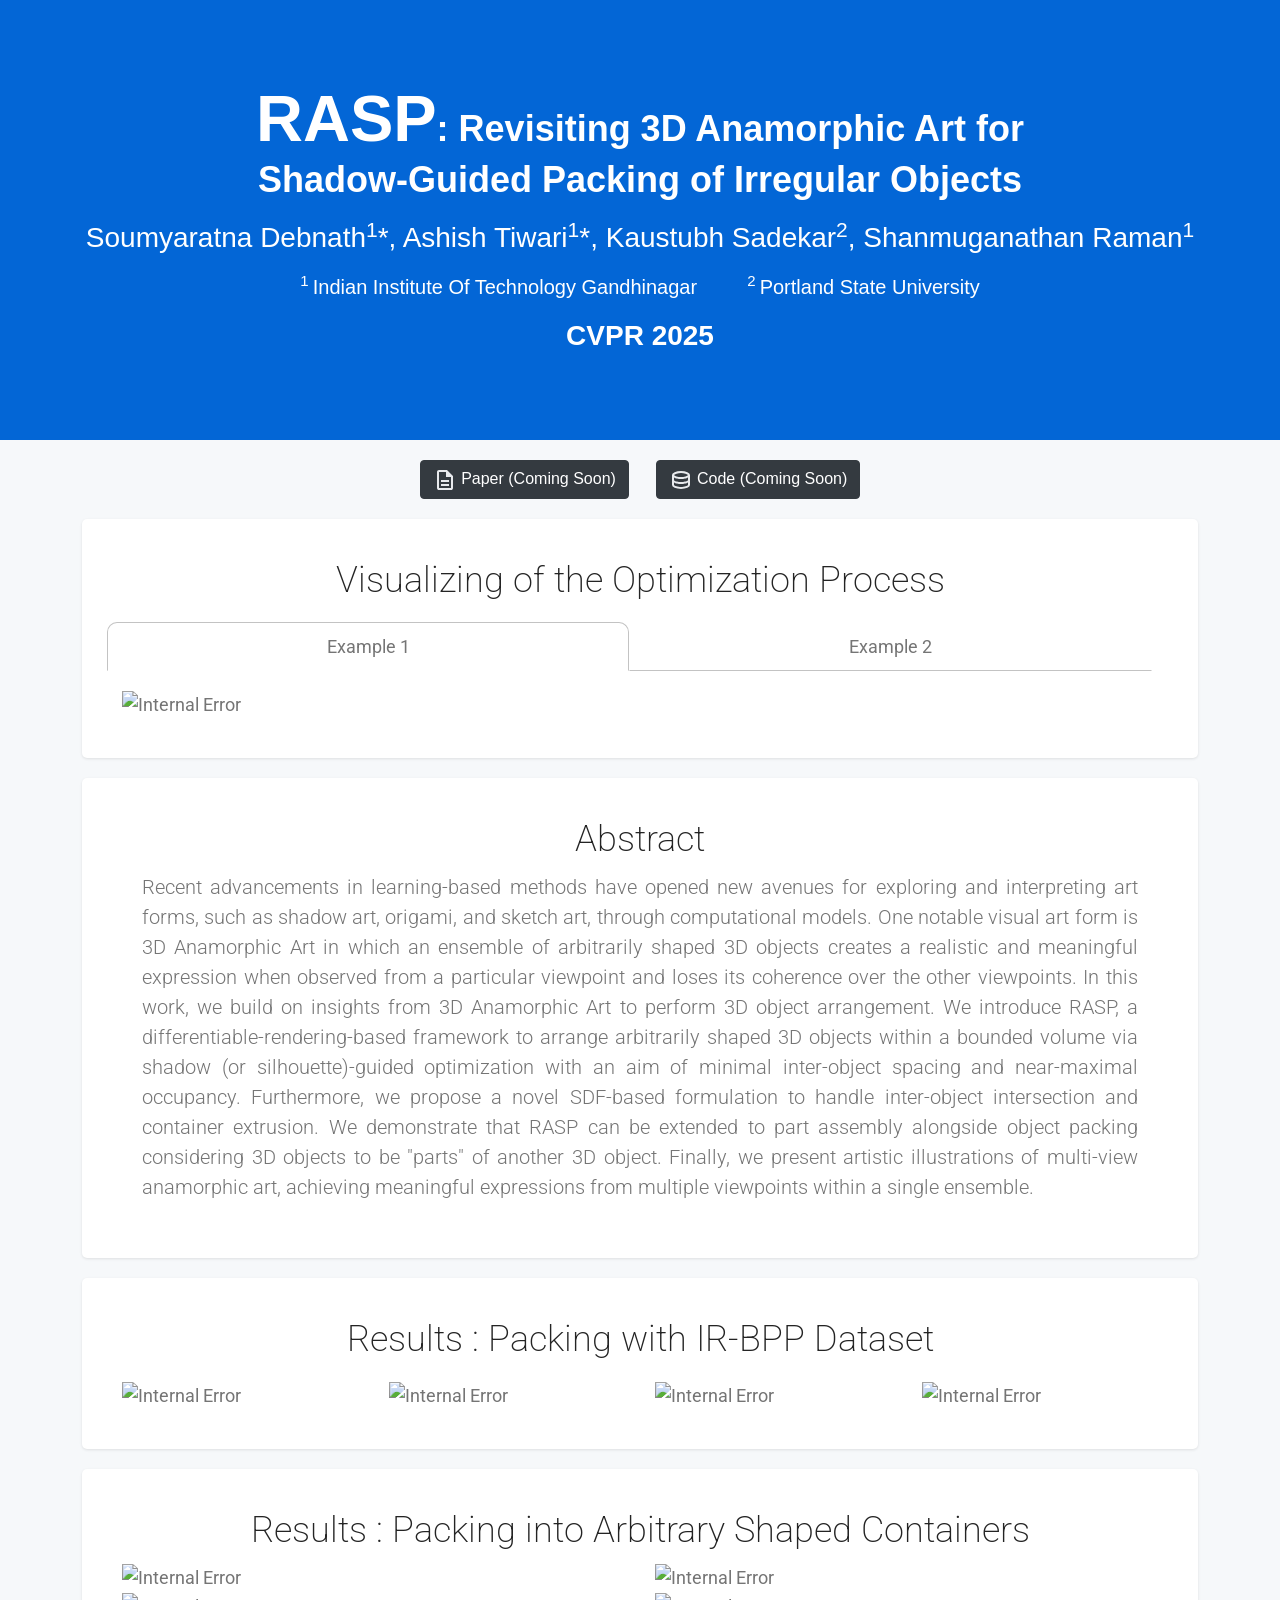
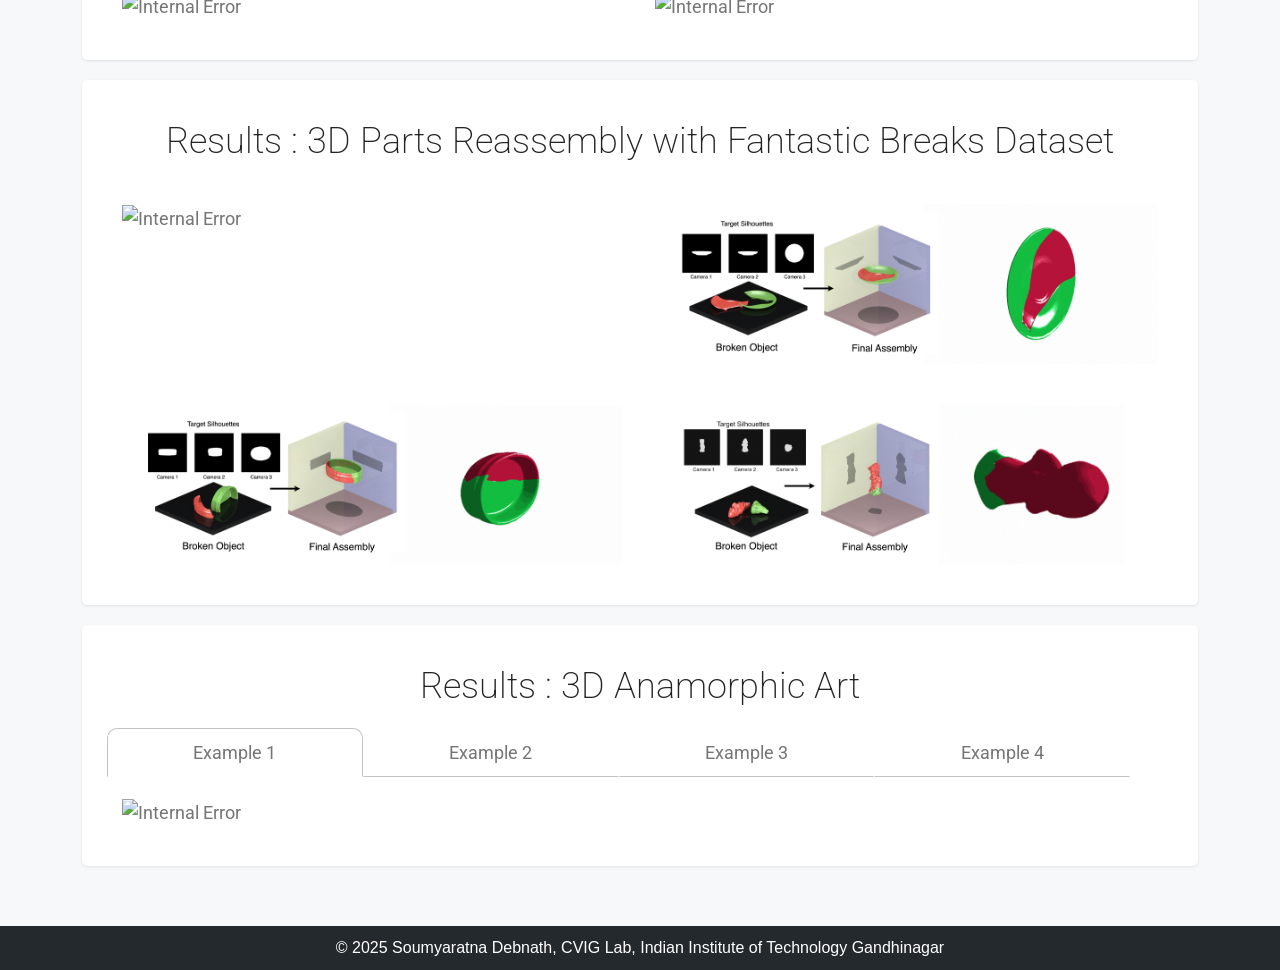
==== commit 0b682468: "updated" ====
--- a/index.html
+++ b/index.html
@@ -75,13 +75,7 @@
 
         <section>
             <h2>Abstract</h2>
-            <p class="abstract">
-<<<<<<< HEAD
-                Recent advancements in learning-based methods have opened new avenues for exploring and interpreting art forms, such as shadow art, origami, and sketch art, through computational models. One notable visual art form is 3D Anamorphic Art in which an ensemble of arbitrarily shaped 3D objects creates a realistic and meaningful expression when observed from a particular viewpoint and loses its coherence over the other viewpoints. In this work, we build on insights from 3D Anamorphic Art to perform 3D object arrangement. We introduce RASP, a differentiable-rendering-based framework to arrange arbitrarily shaped 3D objects within a bounded volume via shadow (or silhouette)-guided optimization with an aim of minimal inter-object spacing and near-maximal occupancy. Furthermore, we propose a novel SDF-based formulation to handle inter-object intersection and container extrusion. We demonstrate that RASP can be extended to part assembly alongside object packing considering 3D objects to be "parts" of another 3D object. Finally, we present artistic illustrations of multi-view anamorphic art, achieving meaningful expressions from multiple viewpoints within a single ensemble.
-=======
-                Recent advancements in learning-based methods have opened new avenues for exploring and interpreting various artistic forms, such as shadow art, origami, and sketch art, through computational models. One notable visual art form is 3D Anamorphic Art, in which a specific ensemble of arbitrarily shaped 3D objects creates a realistic and meaningful expression when observed from a particular viewpoint and loses its coherence over the other viewpoints. In this work, we build on insights from 3D Anamorphic Art to address the task of 3D object arrangement. We introduce RASP - a differentiable-rendering-based framework to arrange arbitrarily shaped 3D objects within a bounded volume (or container) via shadow-guided optimization aiming towards minimal inter-object spacing and near-maximal occupancy. Here, the projected silhouette of the 3D object arrangement serves as its shadow. Furthermore, we propose a novel SDF-based formulation to handle inter-object intersection and container extrusion. Since the 3D objects can also be "parts" of another 3D object, we demonstrate how RASP can be extended to part assembly alongside object packing. Finally, we present artistic illustrations of multi-view anamorphic art, achieving meaningful expressions from multiple viewpoints within a single ensemble.
->>>>>>> 03991adf9331cb0cbce67071a2b8847f9fae6053
-            </p>
+            <p class="abstract">Recent advancements in learning-based methods have opened new avenues for exploring and interpreting art forms, such as shadow art, origami, and sketch art, through computational models. One notable visual art form is 3D Anamorphic Art in which an ensemble of arbitrarily shaped 3D objects creates a realistic and meaningful expression when observed from a particular viewpoint and loses its coherence over the other viewpoints. In this work, we build on insights from 3D Anamorphic Art to perform 3D object arrangement. We introduce RASP, a differentiable-rendering-based framework to arrange arbitrarily shaped 3D objects within a bounded volume via shadow (or silhouette)-guided optimization with an aim of minimal inter-object spacing and near-maximal occupancy. Furthermore, we propose a novel SDF-based formulation to handle inter-object intersection and container extrusion. We demonstrate that RASP can be extended to part assembly alongside object packing considering 3D objects to be "parts" of another 3D object. Finally, we present artistic illustrations of multi-view anamorphic art, achieving meaningful expressions from multiple viewpoints within a single ensemble.</p>
         </section>
 
         <section>
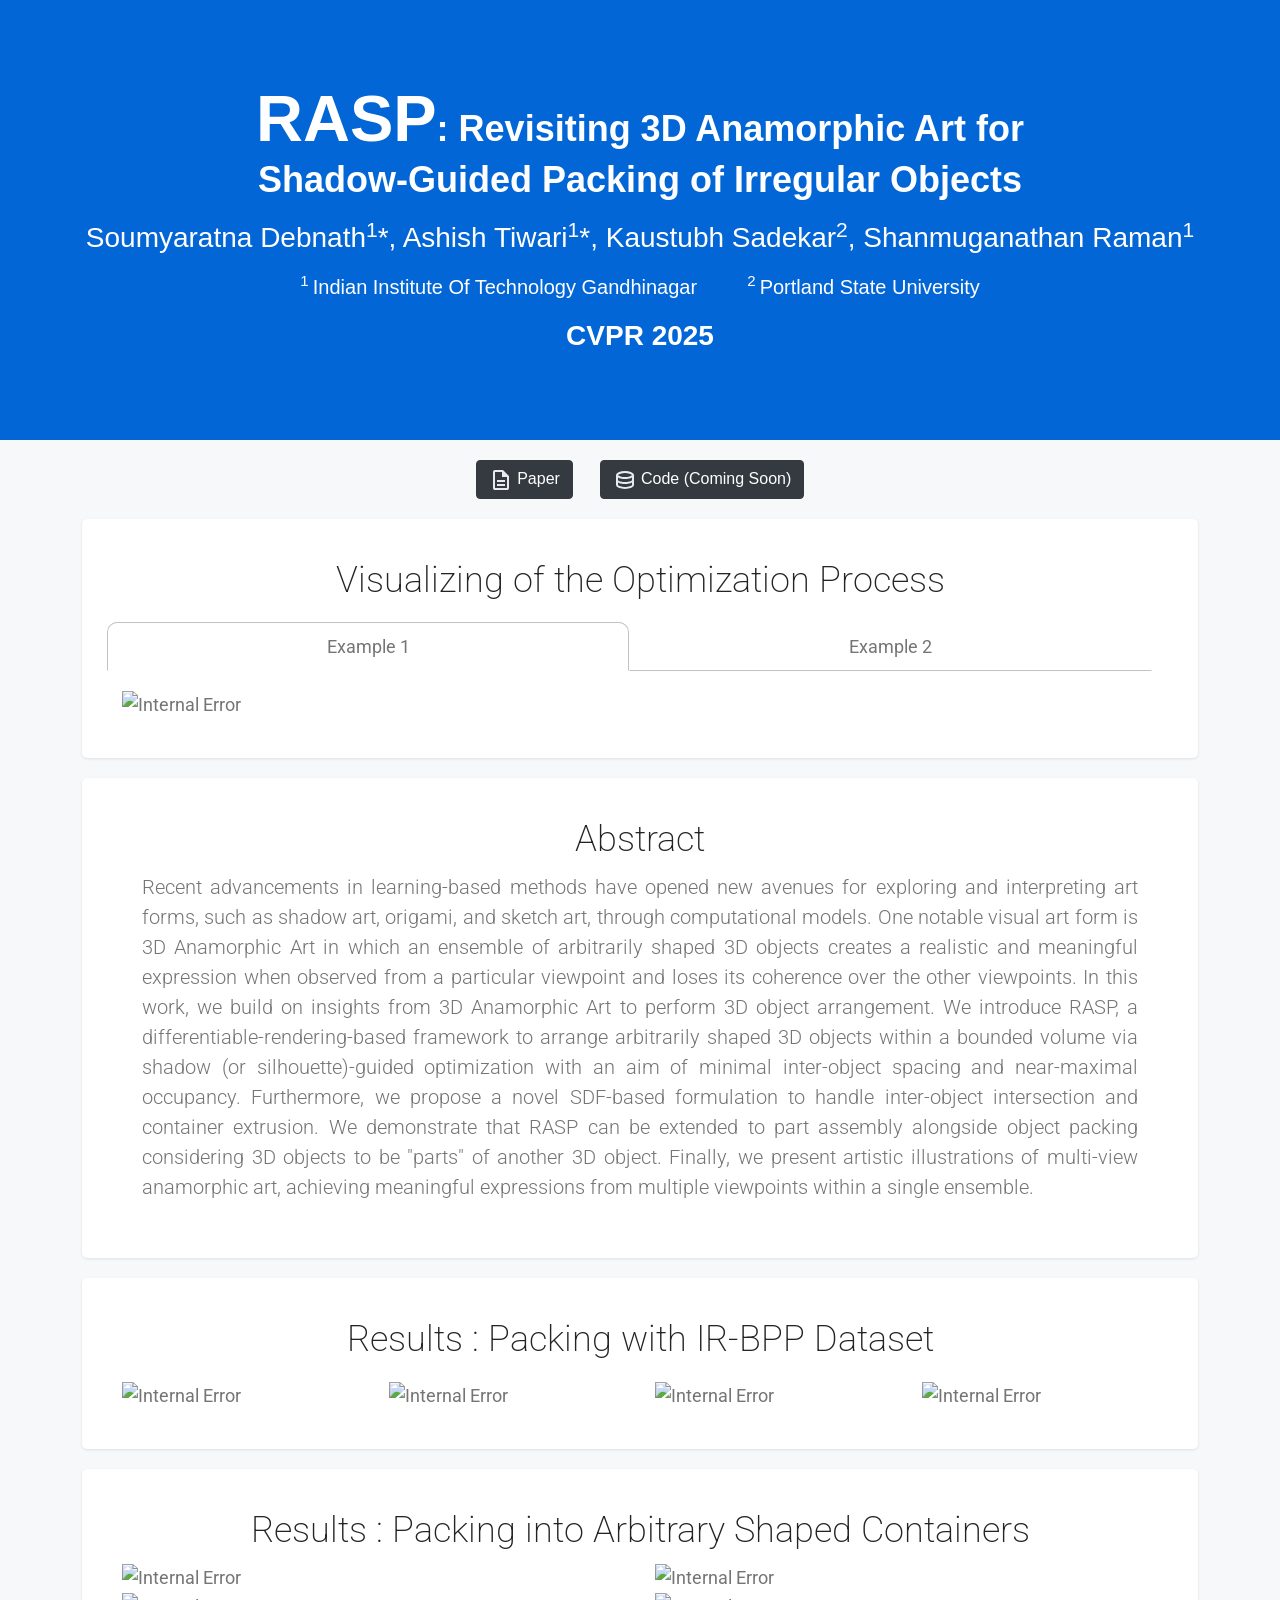
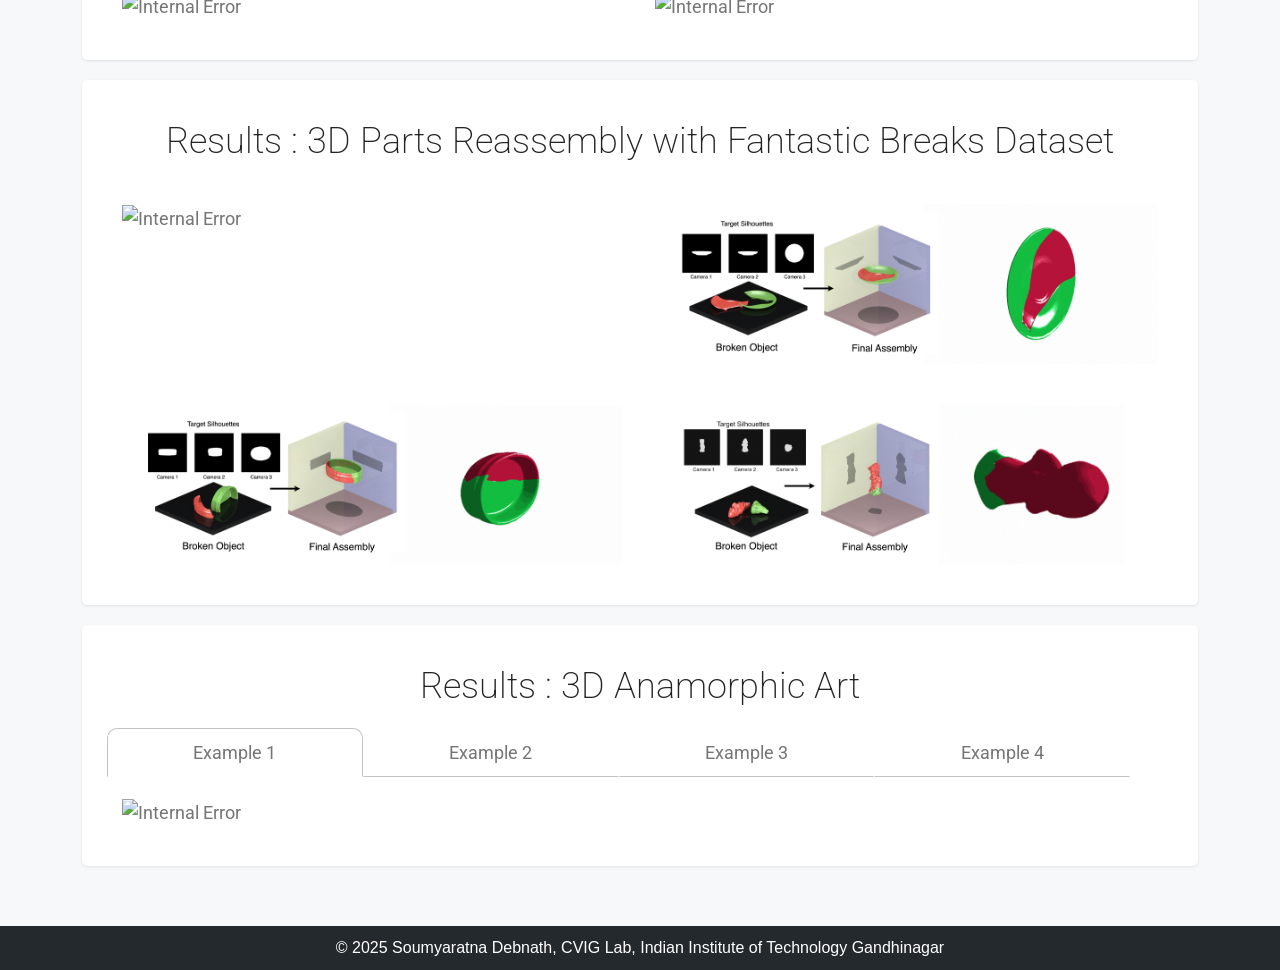
==== commit 270b6662: "Update index.html" ====
--- a/index.html
+++ b/index.html
@@ -59,7 +59,7 @@
     <main class="content">
         
         <div style="display: flex; justify-content: center; margin-bottom: 20px;">
-            <a class="btn btn-dark" href="index.html"><img src="files/description.svg"/> Paper (Coming Soon)</a> &nbsp;&nbsp;&nbsp;&nbsp;&nbsp;&nbsp;
+            <a class="btn btn-dark" href="https://arxiv.org/abs/2504.02465"><img src="files/description.svg"/> Paper </a> &nbsp;&nbsp;&nbsp;&nbsp;&nbsp;&nbsp;
             <a class="btn btn-dark" href="index.html"><img src="files/database.svg"/> Code (Coming Soon)</a>
         </div>
         
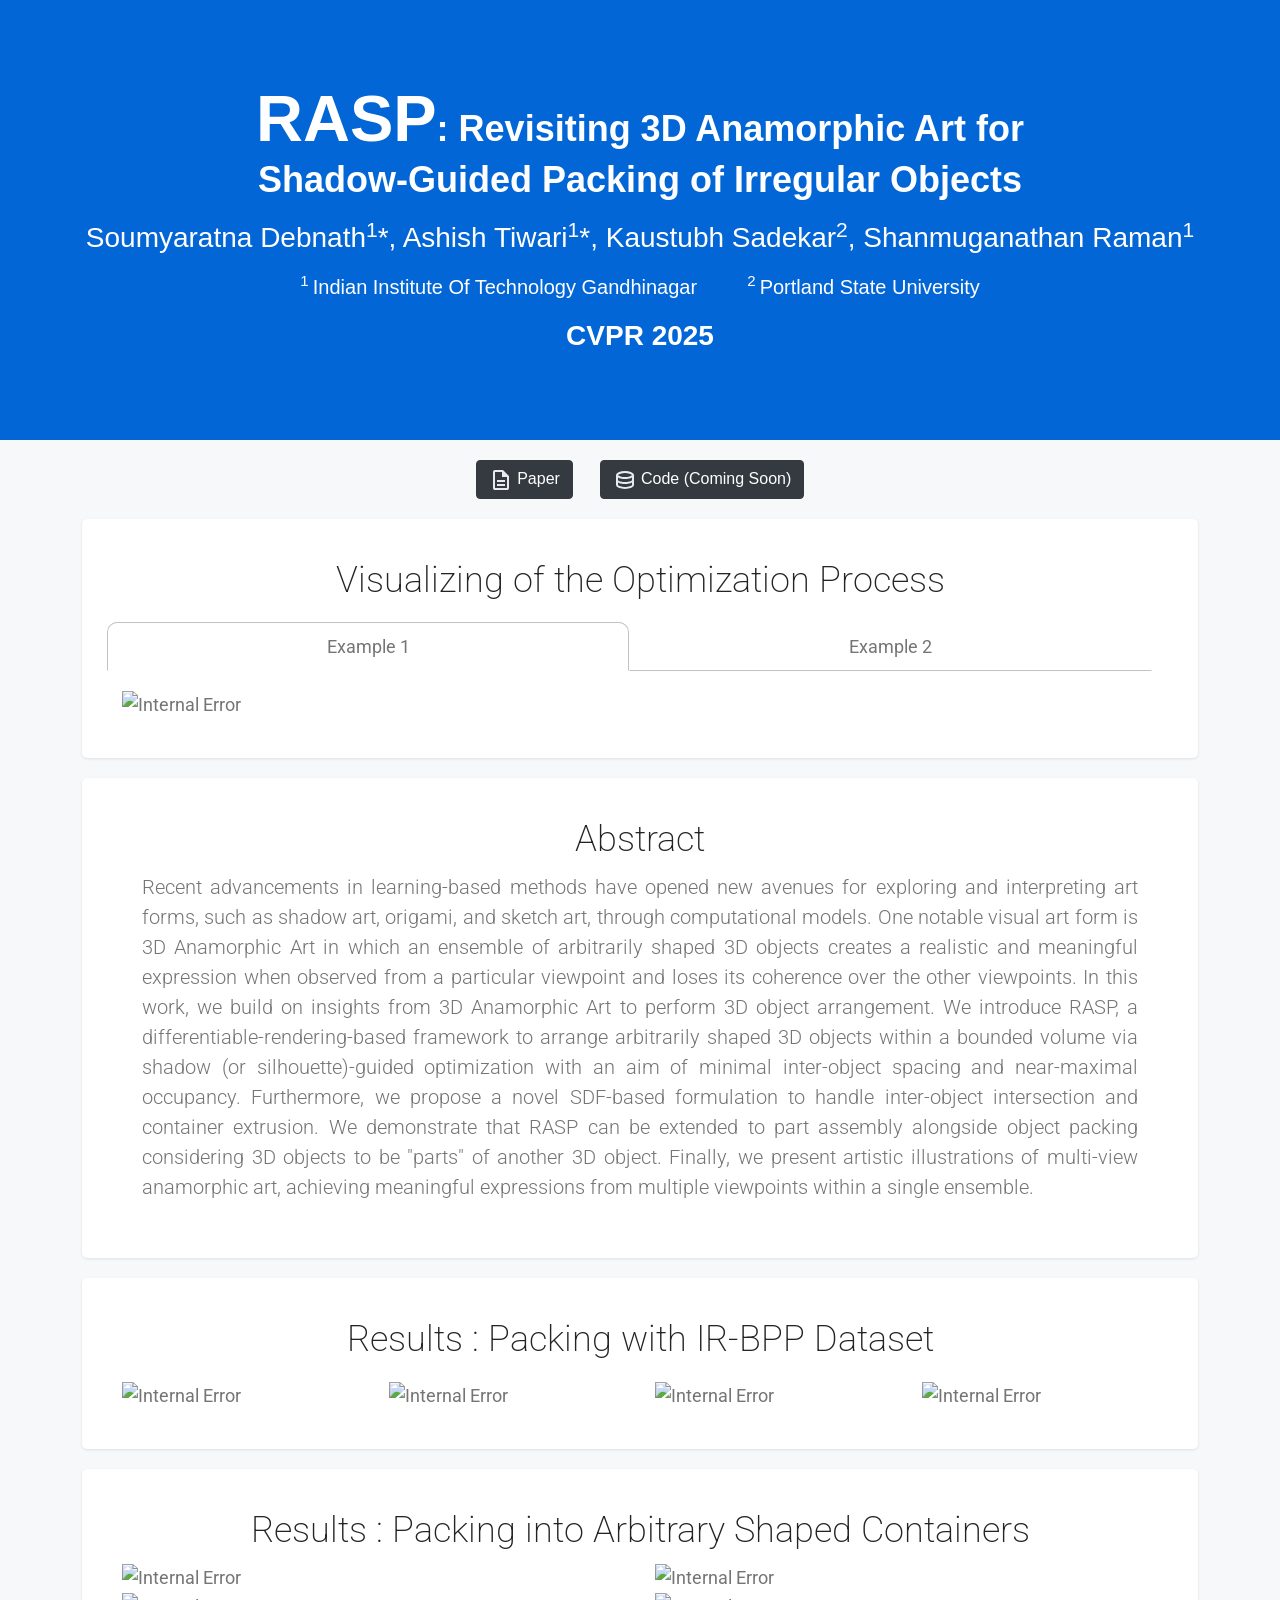
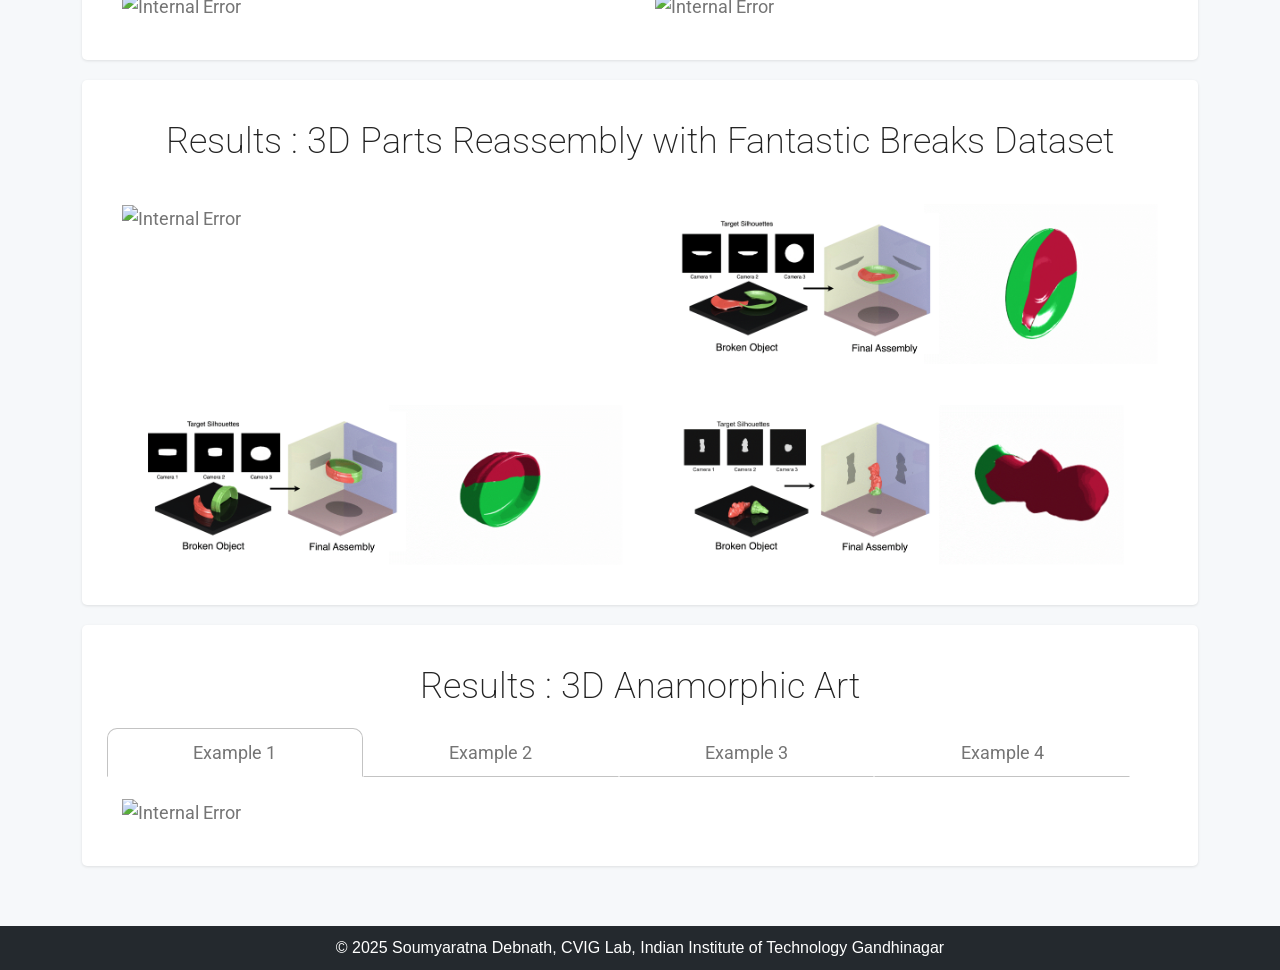
==== commit 5d6b6409: "Update index.html" ====
--- a/index.html
+++ b/index.html
@@ -59,7 +59,7 @@
     <main class="content">
         
         <div style="display: flex; justify-content: center; margin-bottom: 20px;">
-            <a class="btn btn-dark" href="https://arxiv.org/abs/2504.02465"><img src="files/description.svg"/> Paper </a> &nbsp;&nbsp;&nbsp;&nbsp;&nbsp;&nbsp;
+            <a class="btn btn-dark" href="https://arxiv.org/abs/2504.02465"><img src="files/description.svg"/> Paper</a> &nbsp;&nbsp;&nbsp;&nbsp;&nbsp;&nbsp;
             <a class="btn btn-dark" href="index.html"><img src="files/database.svg"/> Code (Coming Soon)</a>
         </div>
         
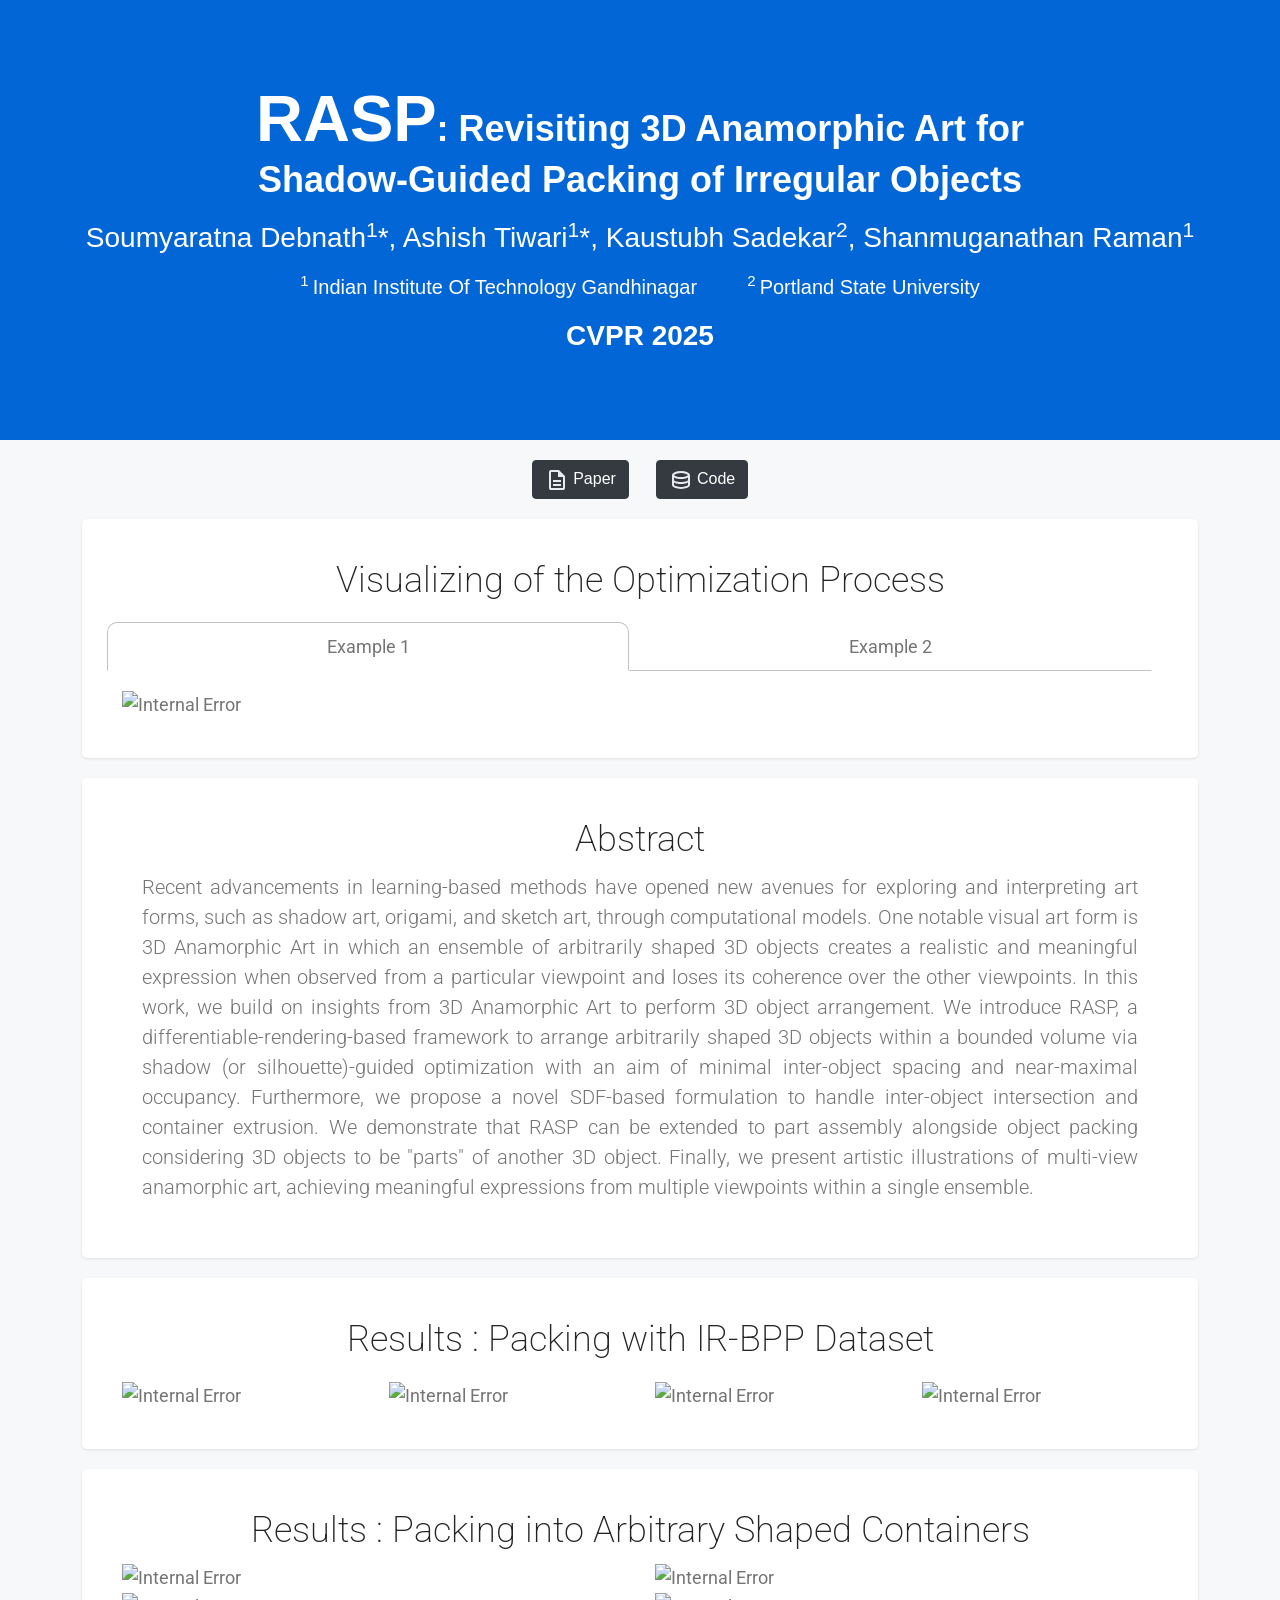
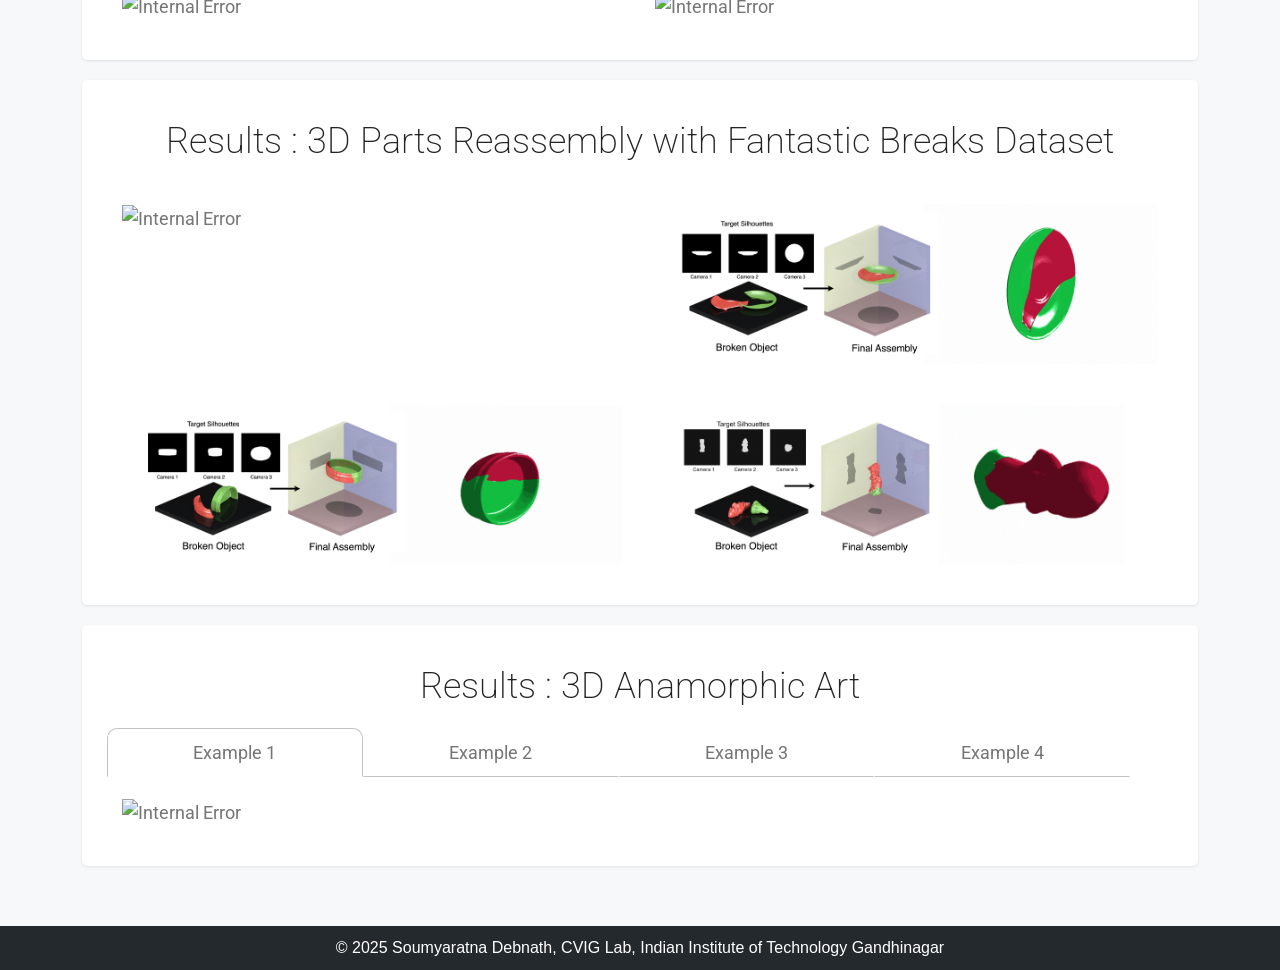
==== commit 666df78c: "updated link" ====
--- a/index.html
+++ b/index.html
@@ -60,7 +60,7 @@
         
         <div style="display: flex; justify-content: center; margin-bottom: 20px;">
             <a class="btn btn-dark" href="https://arxiv.org/abs/2504.02465"><img src="files/description.svg"/> Paper</a> &nbsp;&nbsp;&nbsp;&nbsp;&nbsp;&nbsp;
-            <a class="btn btn-dark" href="index.html"><img src="files/database.svg"/> Code (Coming Soon)</a>
+            <a class="btn btn-dark" href="https://github.com/SoumyaratnaDebnath/RASP/tree/main/RASP-Code"><img src="files/database.svg"/> Code</a>
         </div>
         
         <section>
